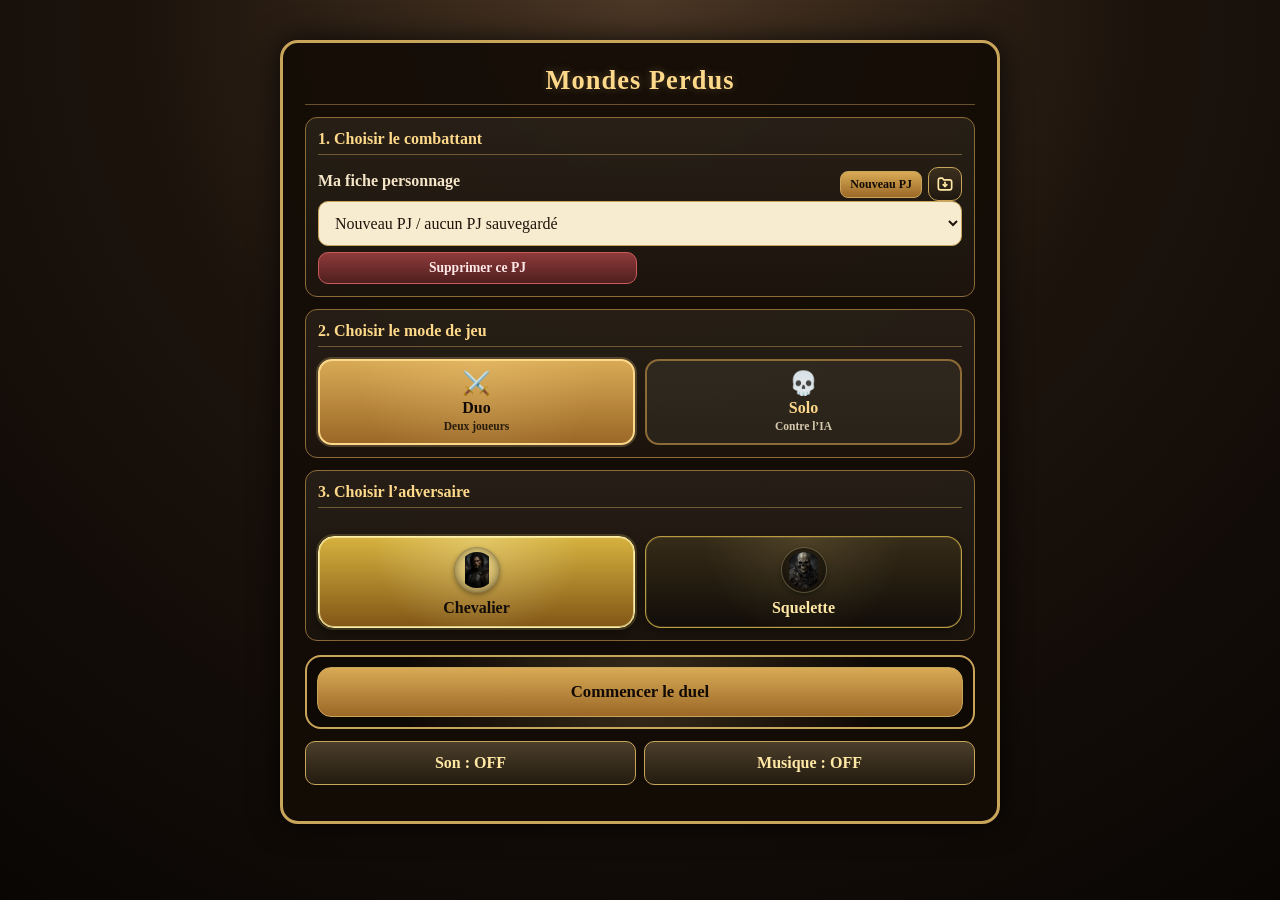
==== duel.html @ 5d2fb710 "Update duel.html" ====
<!DOCTYPE html>
<html lang="fr">
<head>
  <meta charset="UTF-8" />
  <meta name="viewport" content="width=device-width, initial-scale=1.0" />

  <title>Mondes Perdus - Duels</title>

  <link rel="stylesheet" href="style.css?v=140">
</head>

<body>
  <!-- Barre fixe des Points de Corps -->
<div id="fixedHpBar" class="fixed-hp-bar" style="display:none;">
  <div class="hp-box">
    <span id="fixedMyName">Moi</span>
    <strong id="fixedMyBody">-</strong>
  </div>

  <div class="hp-box">
    <span id="fixedOpponentName">Adversaire</span>
    <strong id="fixedOpponentBody">-</strong>
  </div>

  <button class="hp-mini-button" type="button" onclick="toggleHpTools()">
    PV
  </button>
  
   <button
    class="hp-mini-button hp-new-duel-button"
    type="button"
    onclick="newDuel()"
  >
    Nouveau Duel
  </button>

  <button
    id="duelCharacterSheetButton"
    class="hp-mini-button hp-sheet-button"
    type="button"
    onclick="openCharacterSheetPage()"
  >
    Fiche
  </button>

  <button
    id="fleeButton"
    class="hp-mini-button hp-flee-button"
    type="button"
    onclick="fleeCombat()"
  >
    Fuite
  </button>

  <button
    id="combatLogButton"
    class="hp-mini-button hp-log-button"
    type="button"
    onclick="toggleCombatLog()"
  >
    Journal
  </button>

  <button
    id="duelRulesButton"
    class="hp-mini-button hp-rules-button"
    type="button"
    onclick="openRulesPage()"
  >
    Règles
  </button>

  <div id="hpTools" class="hp-tools" style="display:none;">
    <input id="myBodyManualTop" type="number" placeholder="Mes PV actuels" />
    <button type="button" onclick="adjustMyBodyFromTop()">OK</button>
  </div>
</div>

  <!-- Fenêtre plein écran pour zoom image -->

<!-- Fenêtre plein écran pour zoom image -->
<div id="imageOverlay" class="image-overlay">
  <div class="image-overlay-scroll">
    <img id="overlayImage" src="" alt="Image agrandie" />
  </div>

  <div class="image-overlay-toolbar">
    <button type="button" onclick="changeOverlayZoom(-0.25)">−</button>
    <button type="button" onclick="resetOverlayZoom()">100%</button>
    <button type="button" onclick="changeOverlayZoom(0.25)">+</button>
    <button type="button" onclick="closeImageOverlay()">Fermer</button>
  </div>
</div>

<!-- Écran carte du manuel d’escrime -->
<div id="actionManualOverlay" class="image-overlay" style="display:none;">
  <div class="image-overlay-scroll">
    <div class="action-manual-title" id="actionManualTitle">
      Manuel d’escrime
    </div>

    <img
      id="actionManualImage"
      src=""
      alt="Carte du manuel d’escrime"
      style="display:none;"
    />

    <div
      id="actionManualPlaceholder"
      class="action-preview-placeholder"
      style="display:none; max-width:420px; margin:40px auto; white-space:pre-line;"
    >
      Bientôt dans votre manuel d’escrime
    </div>
  </div>

  <div class="image-overlay-toolbar">
    <button type="button" onclick="closeActionManualScreen()">Retour</button>
  </div>
</div>

    

  <!-- Fenêtre modale pour messages et confirmations -->
    <div id="appModal" class="app-modal" style="display:none;" role="dialog" aria-modal="true">
      <div class="app-modal-card">
        <h2 id="appModalTitle">Message</h2>
    
        <p id="appModalText">-</p>
    
        <div class="app-modal-actions">
          <button type="button" id="appModalCancelButton" onclick="closeAppModal(false)">
            Annuler
          </button>
    
          <button type="button" id="appModalOkButton" onclick="closeAppModal(true)">
            OK
          </button>
        </div>
      </div>
    </div>
  
  <main class="app">
    <header class="duel-page-title">
      <h1 id="appTitle">Mondes Perdus</h1>
      
     </header>
    

    <!-- Écran de départ -->
    <section id="setupPanel">
            
      <div class="home-card">
        <h3>1. Choisir le combattant</h3>
        
      <div class="character-title-row">
        <label for="savedCharacterSelect">Ma fiche personnage</label>
      
        <div class="character-title-actions">
          <button
            type="button"
            id="newCharacterButton"
            class="small-inline-button"
            onclick="showNewCharacterForm()"
          >
            Nouveau PJ
          </button>

          <button
            type="button"
            id="characterSheetButton"
            class="small-inline-button"
            onclick="openCharacterSheetPage()"
            style="display:none;"
          >
            Fiche PJ
          </button>
      
          <button
            type="button"
            id="characterToolsButton"
            class="icon-tool-button"
            onclick="toggleCharacterTools()"
            title="Exporter / importer les PJ"
            aria-label="Exporter / importer les PJ"
          >
            <svg viewBox="0 0 24 24" aria-hidden="true">
              <path d="M4 7.5A2.5 2.5 0 0 1 6.5 5H9l1.4 2H17.5A2.5 2.5 0 0 1 20 9.5v7A2.5 2.5 0 0 1 17.5 19h-11A2.5 2.5 0 0 1 4 16.5v-9Z" />
              <path d="M12 10v5" />
              <path d="M9.8 12.8 12 15l2.2-2.2" />
            </svg>
          </button>
        </div>
      </div>

      <select id="savedCharacterSelect" onchange="loadSavedCharacterFromSelect()">
        <option value="">Nouveau PJ / aucun PJ sauvegardé</option>
      </select>

      <div class="character-buttons character-management-buttons">
        <button
          type="button"
          id="deleteCharacterButton"
          class="danger-button"
          onclick="deleteSelectedCharacter()"
        >
          Supprimer ce PJ
        </button>
      </div>

      <div id="characterToolsPanel" class="character-tools-panel" style="display:none;">
        <div class="character-buttons import-export-buttons">
          <button type="button" onclick="exportSelectedCharacter()">Exporter ce PJ</button>
          <button type="button" onclick="exportAllCharacters()">Exporter tous</button>
          <button type="button" onclick="openImportCharactersFile()">Importer PJ</button>
        </div>
                  
        <input
          id="importCharactersInput"
          type="file"
          accept=".json,application/json"
          style="display:none;"
          onchange="importCharactersFromFile(event)"
        />
      </div>

      <div id="characterCreationFields" class="character-creation-fields" style="display:none;">
        <label for="playerSheet">Type de fiche</label>
        <select id="playerSheet">
          <option value="chevalier">Chevalier</option>
          <option value="squelette">Squelette</option>
        </select>

        <p class="small setup-choice-line">
          Fiche choisie :
          <strong id="playerSheetDisplay">Chevalier</strong>
        </p>

        <label for="playerName">Nom du PJ</label>
        <input id="playerName" type="text" placeholder="Exemple : Godefroy-la-Tôle" />

        <div class="character-buttons">
          <button type="button" onclick="saveCharacterFromSetup()">Enregistrer ce PJ</button>
        
          <button
            type="button"
            id="cancelNewCharacterButton"
            class="secondary-button"
            onclick="cancelNewCharacterForm()"
          >
            Retour
          </button>
        </div>
      </div>
      </div>

     <div class="home-card">
  <h3>2. Choisir le mode de jeu</h3>

  <select id="gameMode" class="hidden-game-mode-select">
    <option value="duel">Duel à deux joueurs</option>
    <option value="solo">Solo contre l’IA</option>
  </select>

  <div class="game-mode-buttons">
    <button
      type="button"
      id="gameModeDuoButton"
      class="game-mode-button active"
      onclick="setGameMode('duel')"
    >
      <span class="game-mode-icon">⚔️</span>
      <strong>Duo</strong>
      <small>Deux joueurs</small>
    </button>

    <button
      type="button"
      id="gameModeSoloButton"
      class="game-mode-button"
      onclick="setGameMode('solo')"
    >
      <span class="game-mode-icon">💀</span>
      <strong>Solo</strong>
      <small>Contre l’IA</small>
    </button>
  </div>
</div>

      <div class="home-card">
        <h3>3. Choisir l’adversaire</h3>

        <select
          id="opponentBook"
          class="hidden-opponent-select"
          aria-hidden="true"
          tabindex="-1"
        ></select>

        <div class="opponent-choice-buttons">
          <button
            type="button"
            id="opponentBookChevalierButton"
            class="opponent-choice-button active"
            onclick="setOpponentBook('chevalier')"
          >
            <img
              src="images/ui/chevalier.png"
              alt="Chevalier"
              class="opponent-choice-image"
            />
            <strong>Chevalier</strong>
          </button>

          <button
            type="button"
            id="opponentBookSqueletteButton"
            class="opponent-choice-button"
            onclick="setOpponentBook('squelette')"
          >
            <img
              src="images/ui/squelette.png"
              alt="Squelette"
              class="opponent-choice-image"
            />
            <strong>Squelette</strong>
          </button>
        </div>

        <div id="soloDifficultyBlock" class="solo-difficulty-block" style="display:none;">
          <label for="soloDifficultyLevel">Difficulté de l’adversaire solo</label>
      
          <select id="soloDifficultyLevel" class="compact-select">
            <option value="0">+0</option>
            <option value="1">+1</option>
            <option value="2">+2</option>
            <option value="3">+3</option>
            <option value="4">+4</option>
            <option value="5">+5</option>
          </select>
      
          <p id="soloDifficultyHint" class="small"></p>
        </div>
      </div>

    <div id="soloIntroBlock" class="solo-intro-block" style="display:none;">
      <div class="solo-intro-badge">Adversaire solo</div>
    
      <strong id="soloIntroTitle">Un adversaire entre dans l’arène</strong>
    
      <p id="soloIntroText">
        L’air devient lourd. Quelque chose approche.
      </p>
    </div>
     <div class="home-start-card">
        <button type="button" onclick="startDuel()">Commencer le duel</button>
      </div>
      
    <div class="audio-control-row">
      <button
        type="button"
        id="audioToggleButton"
        class="secondary-button"
        onclick="toggleAudio()"
      >
        Son : OFF
      </button>
    
      <button
        type="button"
        id="musicToggleButton"
        class="secondary-button"
        onclick="toggleMusic()"
      >
        Musique : OFF
      </button>
    </div>
     
      <p id="loadMessage" class="small"></p>
    </section>

    <!-- Écran de duel -->
    <section id="duelPanel" class="panel" style="display:none;">
      <h2>Duel en cours</h2>

      <p id="duelCompactSummary" class="small"></p>

      <div id="xpPanel" class="xp-panel">
        <span>Expérience dispo / utilisée</span>
        <strong id="xpDisplay">0</strong>
      </div>

      <div id="evolutionPanel" class="evolution-panel" style="display:none;">
        <span>Évolution disponible</span>
        <p id="evolutionInfo">-</p>

        <label for="upgradeActionChoice">Action à améliorer</label>
        <select id="upgradeActionChoice" class="compact-select"></select>

        <button type="button" onclick="upgradeSelectedAction()">
          Améliorer cette action
        </button>
      </div>

      <div id="opponentInstructionPanel" class="opponent-instruction-panel" style="display:none;">
        <span>Instruction à donner à l’adversaire</span>
        <strong id="opponentInstructionText">-</strong>
      </div>

      <div id="combatEndPanel" class="combat-end-panel" style="display:none;">
        <span id="combatEndTitle">Fin du combat</span>
        <strong id="combatEndText">-</strong>
      </div>

      <div id="combatLogPanel" class="combat-log-panel" style="display:none;">
        <div class="combat-log-header">
          <span>Journal de combat</span>
      
          <div class="combat-log-actions">
            <button type="button" class="secondary-button" onclick="toggleCombatLog()">
              Fermer
            </button>
      
            <button type="button" class="danger-button" onclick="clearCombatLogFromButton()">
              Vider
            </button>
          </div>
        </div>
      
        <div id="combatLogList" class="combat-log-list">
          <p class="small">Aucune entrée pour le moment.</p>
        </div>
      </div>

      <div id="duelDetails">
        <p><strong>Ma fiche :</strong> <span id="currentSheet"></span></p>
        <p><strong>Livret affiché :</strong> <span id="currentBook"></span></p>

        <div class="stat-grid">
          <div class="stat">
            Taille
            <strong id="statSize">-</strong>
          </div>

          <div class="stat">
            Corps départ
            <strong id="statBody">-</strong>
          </div>

          <div class="stat">
            Attaques
            <strong id="statAttacks">-</strong>
          </div>
        </div>
      </div>

      <div id="bodyPanel" class="panel">
        <h2>Points de Corps</h2>

        <div class="stat-grid two">
          <div class="stat">
            Moi
            <strong id="myBodyDisplay">-</strong>
          </div>

          <div class="stat">
            Adversaire
            <strong id="opponentBodyDisplay">-</strong>
          </div>
        </div>

        <label for="myBodyManual">Corriger mes Points de Corps</label>
        <input id="myBodyManual" type="number" placeholder="Exemple : 9" />
        <button type="button" onclick="adjustMyBody()">
          Mettre à jour mes Points de Corps
        </button>

        <p id="bodyStatus" class="small"></p>
      </div>

      <!-- Tour actuel -->
      <div id="turnPanel" class="panel">
        <h2>Tour actuel</h2>

        <label>Situation du tour</label>

        <select id="distanceMode" style="display:none;">
          <option value="normal">Combat rapproché</option>
          <option value="distance">Distance Accrue</option>
        </select>

        <div class="mode-toggle">
          <button type="button" id="btnNormalMode" onclick="setDistanceMode('normal')">
            Combat rapproché
          </button>

          <button type="button" id="btnDistanceMode" onclick="setDistanceMode('distance')">
            Distance Accrue
          </button>
        </div>

        <label for="restrictionMode">Restriction reçue de l’adversaire</label>
        <select id="restrictionMode" class="compact-select" onchange="refreshActionList()">
          <option value="none">Aucune restriction</option>
          <option value="no_blue">Pas de Bleu</option>
          <option value="no_red">Pas de Rouge</option>
          <option value="no_orange">Pas d’Orange</option>
          <option value="no_red_orange">Pas de Rouge ni d’Orange</option>
          <option value="no_blue_yellow">Pas de Bleu ni de Jaune</option>
          <option value="no_thrust">Pas d’Estoc</option>
          <option value="no_lateral">Pas de Coup Latéral</option>
          <option value="no_thrust_red">Pas d’Estoc ni de Rouge</option>
          <option value="no_thrust_blue">Pas d’Estoc ni de Bleu</option>
          <option value="no_lateral_red">Pas de Coup Latéral ni de Rouge</option>
          <option value="no_green_yellow">Pas de Vert ni de Jaune</option>
          <option value="only_green">Seulement Vert</option>
          <option value="only_yellow">Seulement Jaune</option>
          <option value="only_green_yellow">Seulement Vert ou Jaune</option>
          <option value="only_brown">Seulement Marron</option>
          <option value="only_bond">Seulement Bond</option>
          <option value="only_distance">Seulement Distance Accrue</option>
          <option value="disarmed">Désarmé</option>
          <option value="shield_broken">Bouclier brisé</option>
        </select>

        <div id="restrictionBanner" class="restriction-banner restriction-none">
          Aucune restriction
        </div>

        <label for="temporaryBonus">Bonus temporaire reçu</label>
        <select id="temporaryBonus" class="compact-select">
          <option value="none">Aucun bonus</option>
          <option value="score_any">+2 si SCORE au prochain tour</option>
          <option value="score_blue">+2 si SCORE avec Bleu</option>
          <option value="score_orange">+2 si SCORE avec Orange</option>
          <option value="score_plunge_or_lateral">+2 si SCORE avec Coup Plongeant ou Latéral</option>
        </select>

        <label for="actionChoice">Choisis ton action</label>
        <select id="actionChoice" class="action-select hidden-action-select"></select>

        <div id="actionCards" class="action-card-grid"></div>
        
        <p id="selectedActionHint" class="selected-action-hint">
          Choisis une action.
        </p>
        <div class="action-manual-row">
          <button
            type="button"
            id="openActionManualButton"
            class="secondary-button action-manual-button"
            onclick="openSelectedActionManual()"
          >
            Manuel
          </button>

          <button
            type="button"
            id="actionManualToggleButton"
            class="secondary-button action-manual-toggle-button"
            onclick="toggleActionManualAutoOpen()"
          >
            Auto : OFF
          </button>
        </div>

        <button type="button" onclick="chooseAction()">Annoncer cette action</button>
      </div>
<!-- PG annoncé / reçu -->
      <div id="pgPanel" class="action-screen" style="display:none;">
        <div id="soloOpponentPanel" class="solo-opponent-panel" style="display:none;">
          <span>Action adverse</span>
          <strong id="soloOpponentActionText">-</strong>
        </div>

        <div class="pg-card">
          <span>PG à annoncer</span>
          <strong id="pgToAnnounce"></strong>
        </div>

        <label for="enemyPg">PG reçu de l’adversaire</label>

        <div class="resolve-row">
          <input id="enemyPg" type="number" placeholder="Ex : 42" />
          <button type="button" onclick="resolveTurn()">Résoudre</button>
        </div>
      </div>

      <!-- Résultat -->
      <div id="resultPanel" class="panel" style="display:none;">
        <h2>Résultat</h2>

        <div id="resultText"></div>

        <button id="nextTurnButton" type="button" onclick="nextTurn()" style="display:none;">
          Passer au tour suivant
        </button>
      </div>
    </section>
  </main>

  <script src="js/manual.js?v=3"></script>
  <script src="app.js?v=102"></script>
</body>
</html>
---- style.css ----
/* ============================================================
   MONDES PERDUS - DUELS
   style.css complet corrige
   Version conseillee : style.css?v=126
   ============================================================ */

/* ============================================================
   VARIABLES
   ============================================================ */

:root {
  --bg-dark: #090604;
  --bg-mid: #1c130c;
  --bg-warm: #4b3725;

  --panel-bg: rgba(20, 12, 6, 0.94);
  --panel-soft: rgba(255, 244, 210, 0.08);
  --panel-softer: rgba(255, 244, 210, 0.06);
  --panel-dark: rgba(0, 0, 0, 0.24);

  --gold: #c9a45b;
  --gold-light: #ffd98a;
  --gold-soft: #ffe7a6;
  --gold-muted: #8d6b36;

  --text-main: #f5e6c8;
  --text-dark: #120b05;

  --input-bg: #f8ecd0;
  --input-text: #1e1309;

  --success: #b8ffbd;
  --danger: #ffb3a7;

  --red: #ff7777;
  --orange: #ffae4f;
  --green: #72d672;
  --yellow: #ffe066;
  --blue: #66aaff;
  --brown: #c49a6c;
  --pink: #ff88aa;

  --radius-sm: 8px;
  --radius-md: 12px;
  --radius-lg: 18px;
  --radius-xl: 24px;

  --shadow-main: 0 0 30px rgba(0, 0, 0, 0.8);
  --shadow-sticky: 0 6px 18px rgba(0, 0, 0, 0.55);

  --max-width: 720px;
  --max-width-duel: 680px;
}

/* ============================================================
   BASE
   ============================================================ */

* {
  box-sizing: border-box;
}

html {
  min-height: 100%;
}

body {
  margin: 0;
  min-height: 100vh;
  padding: 20px;

  display: flex;
  justify-content: center;
  align-items: flex-start;

  font-family: Georgia, "Times New Roman", serif;
  color: var(--text-main);

  background:
    radial-gradient(circle at top, var(--bg-warm) 0, var(--bg-mid) 45%, var(--bg-dark) 100%);
}

.app {
  width: 100%;
  max-width: var(--max-width);
  margin-top: 20px;
  padding: 22px;

  border: 3px solid var(--gold);
  border-radius: var(--radius-lg);
  background: var(--panel-bg);
  box-shadow: var(--shadow-main);
}

h1,
h2,
h3,
p {
  margin-top: 0;
}

h1 {
  text-align: center;
  color: var(--gold-light);
  font-size: 2rem;
}

h2 {
  color: #e7c172;
  font-size: 1.2rem;
  border-bottom: 1px solid var(--gold-muted);
  padding-bottom: 6px;
}

h3 {
  color: var(--gold-light);
}

p {
  line-height: 1.4;
}

label {
  display: block;
  margin-top: 14px;
  margin-bottom: 6px;
  font-weight: bold;
}

select,
input,
button {
  width: 100%;
  padding: 12px;
  border-radius: 10px;
  border: 1px solid var(--gold);
  font: inherit;
  font-size: 1rem;
}

select,
input {
  background: var(--input-bg);
  color: var(--input-text);
}

button {
  margin-top: 18px;
  background: linear-gradient(#d8aa55, #9b6827);
  color: var(--text-dark);
  font-weight: bold;
  cursor: pointer;
  transition:
    filter 0.18s ease,
    transform 0.12s ease,
    border-color 0.18s ease,
    background 0.18s ease;
}

button:hover {
  filter: brightness(1.1);
}

button:active {
  transform: translateY(1px);
}

button:disabled {
  opacity: 0.45;
  cursor: not-allowed;
  filter: grayscale(0.4);
}

button:focus-visible,
select:focus-visible,
input:focus-visible,
a:focus-visible {
  outline: 3px solid var(--gold-light);
  outline-offset: 2px;
}

a {
  color: var(--gold-soft);
}

/* ============================================================
   BLOCS GENERIQUES
   ============================================================ */

.panel,
.rules-card,
.home-card,
.character-creation-fields,
.character-tools-panel {
  border: 1px solid var(--gold-muted);
  border-radius: var(--radius-md);
  background: var(--panel-soft);
}

.panel {
  margin-top: 18px;
  padding: 14px;
}

.small {
  font-size: 0.9rem;
  opacity: 0.85;
  text-align: center;
}

.error,
.danger {
  color: var(--danger);
  font-weight: bold;
}

.success {
  color: var(--success);
  font-weight: bold;
}

/* ============================================================
   PAGE D'ACCUEIL / SPLASH
   ============================================================ */

.splash {
  width: 100%;
  max-width: 760px;
  padding: 24px;
  border: 3px solid var(--gold);
  border-radius: var(--radius-xl);
  background:
    radial-gradient(circle at top, rgba(255, 217, 138, 0.16), transparent 55%),
    rgba(20, 12, 6, 0.96);
  box-shadow: 0 0 36px rgba(0, 0, 0, 0.85);
  text-align: center;
}

.badge,
.home-badge {
  display: inline-block;
  margin-bottom: 12px;
  padding: 5px 14px;
  border: 1px solid var(--gold);
  border-radius: 999px;
  background: rgba(0, 0, 0, 0.25);
  color: var(--gold-soft);
  font-size: 0.78rem;
  letter-spacing: 0.1em;
  text-transform: uppercase;
}

.splash h1 {
  margin: 0;
  color: var(--gold-light);
  font-size: 3rem;
  text-shadow: 0 0 14px rgba(255, 217, 138, 0.35);
}

.splash h2 {
  margin: 8px 0 14px;
  color: #f3d7a0;
  font-size: 1.35rem;
  font-weight: normal;
  border-bottom: 0;
}

.splash p {
  max-width: 520px;
  margin: 0 auto 18px;
  line-height: 1.45;
  font-size: 1rem;
  opacity: 0.95;
}

.cover {
  margin: 18px auto 22px;
  max-width: 560px;
  padding: 8px;
  border: 2px solid var(--gold);
  border-radius: var(--radius-lg);
  background: var(--panel-softer);
}

.cover img {
  display: block;
  width: 100%;
  height: auto;
  border-radius: var(--radius-md);
}

.arena-button {
  display: block;
  width: 100%;
  max-width: 340px;
  margin: 0 auto;
  padding: 15px 18px;
  border: 2px solid var(--gold);
  border-radius: 16px;
  background: linear-gradient(#d8aa55, #9b6827);
  color: var(--text-dark);
  font-weight: bold;
  font-size: 1.12rem;
  text-decoration: none;
}

.arena-button:hover {
  filter: brightness(1.1);
}

.secondary-link {
  display: inline-block;
  margin-top: 14px;
  color: var(--gold-soft);
  text-decoration: none;
  font-size: 0.95rem;
  opacity: 0.9;
}

.secondary-link:hover {
  text-decoration: underline;
}

/* Ancien accueil dans duel.html, conservé si présent */
.home-hero {
  text-align: center;
  padding: 18px 12px 14px;
  margin-bottom: 16px;
  border: 2px solid var(--gold);
  border-radius: var(--radius-lg);
  background:
    radial-gradient(circle at top, rgba(255, 217, 138, 0.18), transparent 55%),
    linear-gradient(rgba(60, 38, 18, 0.8), rgba(16, 10, 5, 0.95));
  box-shadow: inset 0 0 20px rgba(255, 217, 138, 0.08);
}

.home-hero h1 {
  margin-bottom: 6px;
  font-size: 2.25rem;
  text-shadow: 0 0 12px rgba(255, 217, 138, 0.35);
}

.home-hero #appSubtitle {
  max-width: 420px;
  margin: 0 auto;
  font-size: 0.98rem;
  opacity: 0.92;
}

body.duel-active .home-hero {
  display: none !important;
}

/* ============================================================
   CARTES ACCUEIL DUEL
   ============================================================ */

.home-card {
  margin-top: 12px;
  padding: 12px;
  background:
    linear-gradient(rgba(255, 244, 210, 0.08), rgba(255, 244, 210, 0.03));
}

.home-card h3 {
  margin-bottom: 8px;
  font-size: 1rem;
  border-bottom: 1px solid rgba(201, 164, 91, 0.45);
  padding-bottom: 6px;
}

.home-start-card {
  margin-top: 14px;
  padding: 10px;
  border: 2px solid var(--gold);
  border-radius: 16px;
  background:
    radial-gradient(circle at center, rgba(255, 217, 138, 0.16), transparent 70%),
    rgba(0, 0, 0, 0.22);
}

.home-start-card button {
  margin-top: 0;
  padding: 14px;
  border-radius: 14px;
  font-size: 1.05rem;
}

.home-actions {
  display: grid;
  grid-template-columns: 1fr;
  gap: 8px;
  margin: 10px 0 12px;
}

#setupPanel > h2 {
  text-align: center;
  font-size: 1.25rem;
  margin-bottom: 10px;
}

body:not(.duel-active) #loadMessage {
  margin-top: 12px;
  color: var(--gold-soft);
}

/* ============================================================
   TITRE PAGE DUEL
   ============================================================ */

.duel-page-title {
  text-align: center;
  margin: 0 0 12px;
  padding-bottom: 8px;
  border-bottom: 1px solid rgba(201, 164, 91, 0.45);
}

.duel-page-title h1 {
  margin: 0;
  color: var(--gold-light);
  font-size: 1.65rem;
  letter-spacing: 0.04em;
  text-shadow: 0 0 10px rgba(255, 217, 138, 0.25);
}

body.duel-active .duel-page-title {
  margin-bottom: 4px;
  padding-bottom: 4px;
}

body.duel-active .duel-page-title h1 {
  font-size: 1.05rem;
}

/* ============================================================
   BOUTONS ET LIENS
   ============================================================ */

.button-link {
  display: block;
  width: 100%;
  padding: 10px;
  border: 2px solid var(--gold);
  border-radius: var(--radius-md);
  background: linear-gradient(#3c2f1e, #1f1810);
  color: var(--gold-soft);
  text-align: center;
  text-decoration: none;
  font-weight: bold;
}

button.button-link {
  margin-top: 0;
  cursor: pointer;
}

.button-link:hover {
  filter: brightness(1.15);
}

.secondary-button {
  background: linear-gradient(#4b3f2a, #241b10);
  color: var(--gold-soft);
  border-color: var(--gold);
}

.danger-button {
  background: linear-gradient(#8f3a3a, #4f1f1f);
  color: #ffe8e8;
  border-color: #c95b5b;
}

/* ============================================================
   GESTION PJ
   ============================================================ */

.character-title-row {
  display: flex;
  align-items: center;
  justify-content: space-between;
  gap: 8px;
  margin-top: 12px;
}

.character-title-row label {
  margin-top: 0;
}

.character-title-actions {
  display: flex;
  align-items: center;
  gap: 6px;
}

.small-inline-button {
  width: auto;
  margin: 0;
  padding: 5px 9px;
  border-radius: var(--radius-sm);
  font-size: 0.75rem;
}

.character-buttons {
  display: grid;
  grid-template-columns: 1fr 1fr;
  gap: 6px;
  margin-top: 8px;
}

.character-buttons button {
  margin-top: 0;
  padding: 8px;
  font-size: 0.9rem;
}

.character-management-buttons {
  margin-top: 6px;
}

.character-management-buttons button {
  padding: 7px;
  font-size: 0.85rem;
}

.character-creation-fields {
  margin-top: 8px;
  padding: 8px;
  background: var(--panel-softer);
}

.import-export-buttons {
  grid-template-columns: 1fr 1fr 1fr;
  margin-top: 6px;
}

.import-export-buttons button {
  padding: 7px;
  font-size: 0.78rem;
}

.icon-tool-button {
  width: 34px;
  height: 34px;
  margin: 0;
  padding: 6px;
  display: inline-flex;
  align-items: center;
  justify-content: center;
  border-radius: 10px;
  border: 1px solid var(--gold);
  background: linear-gradient(#3c2f1e, #1f1810);
  color: var(--gold-soft);
}

.icon-tool-button svg {
  width: 20px;
  height: 20px;
  fill: none;
  stroke: currentColor;
  stroke-width: 2;
  stroke-linecap: round;
  stroke-linejoin: round;
}

.icon-tool-button.active {
  background: linear-gradient(#d8aa55, #9b6827);
  color: var(--text-dark);
}

.character-tools-panel {
  margin-top: 8px;
  padding: 8px;
  background: var(--panel-softer);
}

.character-tools-panel .import-export-buttons {
  margin-top: 0;
}

/* ============================================================
   MODE DUEL ACTIF
   ============================================================ */

body.duel-active {
  display: block !important;
  padding: 0 6px 6px !important;
}

body.duel-active .app {
  max-width: var(--max-width-duel);
  margin: 0 auto;
  padding: 10px;
  border-radius: var(--radius-md);
}

body.duel-active #setupPanel,
body.duel-active #appSubtitle {
  display: none;
}

body.duel-active h1 {
  font-size: 1.2rem;
  margin-bottom: 4px;
}

body.duel-active h2 {
  font-size: 1rem;
  margin: 4px 0 6px;
  padding-bottom: 4px;
}

body.duel-active .panel {
  margin-top: 8px;
  padding: 8px;
  border-radius: 10px;
}

body.duel-active label {
  margin-top: 8px;
  margin-bottom: 3px;
}

body.duel-active select,
body.duel-active input,
body.duel-active button {
  padding: 8px;
  font-size: 0.95rem;
}

body.duel-active p {
  margin: 5px 0;
}

#duelCompactSummary {
  display: none;
  color: var(--gold-light);
  font-weight: bold;
  margin: 4px 0 8px;
}

body.duel-active #duelCompactSummary {
  display: block;
}

body.duel-active #duelDetails,
body.duel-active #bodyPanel {
  display: none;
}

/* ============================================================
   BARRE FIXE PV
   ============================================================ */

#fixedHpBar,
body:not(.duel-active) #fixedHpBar {
  display: none !important;
}

body.duel-active #fixedHpBar {
  display: grid !important;
  position: sticky;
  top: 0;
  z-index: 9999;

  width: 100%;
  max-width: var(--max-width-duel);
  margin: 0 auto 6px;
  padding: 6px;

  grid-template-columns: repeat(4, 1fr);
  gap: 5px;

  background: #100d07;
  border: 2px solid var(--gold);
  border-top: 0;
  border-radius: 0 0 var(--radius-md) var(--radius-md);
  box-shadow: var(--shadow-sticky);
}

.hp-box {
  text-align: center;
  border: 1px solid var(--gold-muted);
  border-radius: var(--radius-sm);
  padding: 4px;
  min-height: 34px;
  background: #18140c;
}

body.duel-active #fixedHpBar .hp-box:first-child {
  grid-column: 1 / 3;
}

body.duel-active #fixedHpBar .hp-box:nth-child(2) {
  grid-column: 3 / 5;
}

.hp-box span {
  display: block;
  font-size: 0.62rem;
  line-height: 1;
  opacity: 0.85;
}

.hp-box strong {
  display: block;
  color: var(--gold-light);
  font-size: 0.88rem;
  line-height: 1;
}

.hp-mini-button {
  width: 100%;
  margin: 0;
  padding: 5px 3px;
  min-height: 30px;
  border-radius: var(--radius-sm);
  font-size: 0.66rem;
  line-height: 1.05;
  text-align: center;
}

/* Ligne boutons : PV / Nouveau / Fiche / Fuite */
body.duel-active #fixedHpBar .hp-mini-button[onclick="toggleHpTools()"] {
  grid-column: 1 / 2;
}

body.duel-active #fixedHpBar .hp-new-duel-button {
  grid-column: 2 / 3;
}

body.duel-active #duelCharacterSheetButton {
  grid-column: 3 / 4;
}

body.duel-active #fixedHpBar .hp-flee-button {
  grid-column: 4 / 5;
}

body.duel-active #combatLogButton {
  grid-column: 1 / 3;
}

body.duel-active #duelRulesButton {
  grid-column: 3 / 5;
}

.hp-new-duel-button {
  background: linear-gradient(#8f5a3a, #5b2b1f);
  color: #ffe8d0;
  border-color: #c98a5b;
}

.hp-flee-button {
  background: linear-gradient(#4f4f4f, #222222);
  color: var(--text-main);
  border-color: #aaa;
}

.hp-sheet-button,
.hp-log-button,
.hp-rules-button,
.hp-audio-button {
  background: linear-gradient(#3c2f1e, #1f1810);
  color: var(--gold-soft);
  border-color: var(--gold);
}

.hp-log-button.active,
.hp-audio-button.active,
.audio-control-row button.active {
  background: linear-gradient(#d8aa55, #9b6827);
  color: var(--text-dark);
}

.hp-tools,
body.duel-active #hpTools {
  grid-column: 1 / -1;
  display: grid;
  grid-template-columns: 1fr auto;
  gap: 5px;
}

.hp-tools input,
.hp-tools button,
body.duel-active #hpTools input,
body.duel-active #hpTools button {
  margin: 0;
  padding: 6px;
  min-height: 30px;
  font-size: 0.75rem;
}

#fixedHpBar .hp-audio-row {
  display: contents;
}

/* ============================================================
   STATS / XP / EVOLUTION DU DUEL
   ============================================================ */

.stat-grid {
  display: grid;
  grid-template-columns: repeat(3, 1fr);
  gap: 8px;
  text-align: center;
}

.stat-grid.two {
  grid-template-columns: repeat(2, 1fr);
}

.stat {
  border: 1px solid var(--gold-muted);
  border-radius: 10px;
  padding: 10px;
  background: rgba(0, 0, 0, 0.2);
}

.stat strong {
  display: block;
  color: var(--gold-light);
  font-size: 1.2rem;
}

body.duel-active .stat {
  padding: 6px;
}

body.duel-active .stat strong {
  font-size: 1rem;
}

.xp-panel,
.opponent-instruction-panel,
.combat-end-panel,
.evolution-panel,
.solo-opponent-panel {
  margin: 6px 0 8px;
  padding: 8px;
  border-radius: var(--radius-md);
  text-align: center;
}

.xp-panel {
  border: 1px solid var(--gold);
  background: var(--panel-soft);
}

.xp-panel span,
.opponent-instruction-panel span,
.combat-end-panel span,
.evolution-panel span,
.solo-opponent-panel span {
  display: block;
  font-size: 0.78rem;
  text-transform: uppercase;
  letter-spacing: 0.05em;
  opacity: 0.85;
  margin-bottom: 3px;
}

.xp-panel strong,
.opponent-instruction-panel strong,
.combat-end-panel strong,
.solo-opponent-panel strong {
  display: block;
  color: var(--gold-light);
  line-height: 1.25;
}

.xp-panel strong {
  font-size: 1.4rem;
}

.evolution-panel {
  border: 2px solid var(--green);
  background: rgba(60, 150, 60, 0.18);
}

.evolution-panel span {
  color: #cfffca;
}

.evolution-panel p {
  margin: 4px 0 8px;
  font-size: 0.85rem;
}

.evolution-panel button {
  margin-top: 8px;
}

body.duel-active .xp-panel {
  margin-top: 4px;
  padding: 6px;
}

body.duel-active .xp-panel strong {
  font-size: 1.2rem;
}

/* ============================================================
   TOUR / ACTIONS
   ============================================================ */

.action-screen {
  margin-top: 8px;
  padding: 8px;
  border: 1px solid var(--gold-muted);
  border-radius: 10px;
  background: rgba(0, 0, 0, 0.22);
}

.mode-toggle {
  display: grid;
  grid-template-columns: 1fr 1fr;
  gap: 6px;
  margin-top: 4px;
}

.mode-toggle button {
  margin: 0;
  padding: 10px 6px;
  border: 2px solid var(--gold-muted);
  border-radius: 10px;
  background: var(--panel-soft);
  color: var(--text-main);
  font-size: 0.9rem;
}

.mode-toggle button.active {
  border-color: var(--gold-light);
  background: linear-gradient(#d8aa55, #9b6827);
  color: var(--text-dark);
}

.compact-select {
  padding: 7px 9px;
  min-height: 36px;
  font-size: 0.9rem;
}

.action-select {
  padding: 8px 9px;
  min-height: 38px;
  font-size: 0.9rem;
}

.pg-card {
  text-align: center;
  border: 2px solid var(--gold);
  border-radius: var(--radius-md);
  padding: 8px;
  margin-bottom: 8px;
  background: rgba(255, 217, 138, 0.1);
}

.pg-card span {
  display: block;
  font-size: 0.85rem;
  opacity: 0.85;
  margin-bottom: 2px;
}

.pg-card strong {
  display: block;
  font-size: 2.4rem;
  color: var(--gold-light);
  line-height: 1;
}

.resolve-row {
  display: grid;
  grid-template-columns: 1fr auto;
  gap: 6px;
  align-items: stretch;
}

.resolve-row input,
.resolve-row button {
  margin: 0;
}

.resolve-row button {
  width: auto;
  min-width: 96px;
}

body.duel-active .mode-toggle button {
  padding: 8px 5px;
  font-size: 0.85rem;
}

body.duel-active .compact-select,
body.duel-active .action-select {
  padding: 7px 8px;
  min-height: 34px;
  font-size: 0.88rem;
}

body.duel-active .pg-card strong {
  font-size: 2rem;
}

/* ============================================================
   RESTRICTIONS
   ============================================================ */

.restriction-banner {
  margin-top: 8px;
  padding: 8px;

  border: 2px solid var(--gold);
  border-radius: 10px;
  background: var(--panel-soft);

  color: var(--text-main);
  text-align: center;
  font-weight: bold;
  text-transform: uppercase;
  letter-spacing: 0.04em;
}

.restriction-none {
  border-color: var(--gold);
}

.restriction-blue {
  border-color: var(--blue);
  background: rgba(60, 120, 220, 0.25);
  color: #cfe6ff;
}

.restriction-red {
  border-color: var(--red);
  background: rgba(180, 40, 40, 0.25);
  color: #ffd0d0;
}

.restriction-orange {
  border-color: var(--orange);
  background: rgba(220, 120, 30, 0.25);
  color: #ffe0b8;
}

.restriction-yellow {
  border-color: var(--yellow);
  background: rgba(190, 160, 40, 0.25);
  color: #fff2a8;
}

.restriction-green {
  border-color: var(--green);
  background: rgba(60, 150, 60, 0.25);
  color: #cfffca;
}

.restriction-brown {
  border-color: var(--brown);
  background: rgba(130, 80, 35, 0.35);
  color: #f0d0a8;
}

.restriction-danger {
  border-color: var(--pink);
  background: rgba(160, 30, 80, 0.28);
  color: #ffd1df;
}

/* ============================================================
   RESULTATS
   ============================================================ */

.result-card {
  display: grid;
  gap: 8px;
}

.result-meta {
  display: flex;
  flex-wrap: wrap;
  gap: 6px;
  justify-content: center;
  font-size: 0.85rem;
}

.result-meta span {
  border: 1px solid var(--gold-muted);
  border-radius: 999px;
  padding: 4px 8px;
  background: var(--panel-soft);
}

.damage-pill {
  text-align: center;
  border: 2px solid var(--gold);
  border-radius: 14px;
  padding: 8px;
  background: rgba(255, 217, 138, 0.12);
}

.damage-pill span {
  display: block;
  font-size: 0.8rem;
  opacity: 0.85;
  text-transform: uppercase;
  letter-spacing: 0.06em;
}

.damage-pill strong {
  display: block;
  color: var(--gold-light);
  font-size: 2.2rem;
  line-height: 1;
}

.damage-pill.no-damage strong {
  font-size: 1.1rem;
}

.score-detail {
  font-size: 0.85rem;
  text-align: center;
  opacity: 0.9;
}

.instruction-card {
  border: 1px solid var(--gold-muted);
  border-radius: var(--radius-md);
  padding: 8px;
  background: rgba(0, 0, 0, 0.22);
}

.instruction-card strong {
  color: var(--gold-light);
}

.result-actions button {
  margin-top: 6px;
}

.solo-result-card {
  border-color: var(--orange);
  background: rgba(220, 120, 30, 0.18);
}

.solo-result-card strong {
  color: var(--gold-light);
}

body.duel-active #resultPanel h2 {
  display: none;
}

body.duel-active .result-card {
  gap: 5px;
}

body.duel-active .result-meta {
  font-size: 0.76rem;
  gap: 4px;
}

body.duel-active .result-meta span {
  padding: 3px 6px;
}

body.duel-active .damage-pill {
  padding: 5px;
  border-radius: 10px;
}

body.duel-active .damage-pill strong {
  font-size: 1.7rem;
}

body.duel-active .damage-pill.no-damage strong {
  font-size: 0.95rem;
}

body.duel-active .score-detail {
  font-size: 0.74rem;
}

body.duel-active .instruction-card {
  padding: 6px;
  font-size: 0.85rem;
}

/* ============================================================
   IMAGES ET ZOOM
   ============================================================ */

.page-image-box {
  margin: 14px 0;
  padding: 8px;
  border: 1px solid var(--gold);
  border-radius: 14px;
  background: rgba(0, 0, 0, 0.25);
}

.page-image {
  display: block;
  width: 100%;
  border-radius: 10px;
}

.image-priority-box {
  border-width: 2px;
  padding: 4px;
  margin: 4px 0;
  background: rgba(0, 0, 0, 0.35);
}

.priority-image {
  max-height: 56vh;
  object-fit: contain;
  cursor: zoom-in;
}

.image-zoom-button {
  margin-top: 5px;
  padding: 7px;
  font-size: 0.85rem;
}

body.duel-active .page-image-box {
  margin: 6px 0;
  padding: 4px;
}

body.duel-active .page-image {
  max-height: 34vh;
  object-fit: contain;
}

/* Overlay caché par défaut */
#imageOverlay {
  display: none !important;
}

#imageOverlay.image-overlay-open {
  display: flex !important;
}

.image-overlay {
  position: fixed;
  inset: 0;
  z-index: 30000;

  flex-direction: column;
  padding: 8px;
  background: #050301;
}

.image-overlay-scroll {
  flex: 1;
  overflow: auto;

  display: flex;
  justify-content: center;
  align-items: center;

  border: 2px solid var(--gold);
  border-radius: var(--radius-md);
  background: rgba(0, 0, 0, 0.45);
  padding: 6px;
}

#overlayImage {
  display: block;
  width: 100%;
  max-width: none;
  height: auto;
  border-radius: var(--radius-sm);
}

.image-overlay-toolbar {
  flex: 0 0 auto;

  display: grid;
  grid-template-columns: 1fr 1fr 1fr 1.4fr;
  gap: 6px;

  margin-top: 8px;
  padding-bottom: env(safe-area-inset-bottom);
}

.image-overlay-toolbar button {
  margin: 0;
  padding: 10px 6px;
  min-height: 42px;
  font-size: 0.9rem;
}

/* ============================================================
   FIN DE COMBAT
   ============================================================ */

.combat-end-panel {
  border: 2px solid var(--gold-light);
  background: rgba(255, 217, 138, 0.16);
}

.combat-end-panel strong {
  font-size: 1rem;
}

.combat-end-victory {
  border-color: var(--green);
  background: rgba(60, 150, 60, 0.24);
}

.combat-end-draw {
  border-color: var(--yellow);
  background: rgba(190, 160, 40, 0.22);
}

.combat-end-defeat {
  border-color: var(--red);
  background: rgba(180, 40, 40, 0.24);
}

.combat-end-death {
  border-color: var(--pink);
  background: rgba(120, 0, 40, 0.34);
}

.combat-end-flee {
  border-color: #aaa;
  background: rgba(120, 120, 120, 0.22);
}

/* ============================================================
   REGLES
   ============================================================ */

.rules-page {
  max-width: 760px;
}

.rules-card {
  margin: 12px 0;
  padding: 12px;
  background: var(--panel-softer);
}

.rules-card h2 {
  margin-top: 0;
}

.rules-card ul,
.rules-card ol {
  padding-left: 22px;
}

.rules-card li {
  margin: 6px 0;
}

.rules-note {
  font-size: 0.9rem;
  opacity: 0.9;
}

.color-help-grid {
  display: grid;
  grid-template-columns: 1fr;
  gap: 8px;
  margin-top: 10px;
}

.color-help-item {
  padding: 9px;
  border-radius: var(--radius-md);
  border: 2px solid #8d7b28;
  background: var(--panel-softer);
}

.color-help-item strong {
  display: block;
  margin-bottom: 4px;
  font-size: 1rem;
}

.color-help-item span {
  display: block;
  font-size: 0.9rem;
  line-height: 1.35;
}

.color-red {
  border-color: #c84b4b;
}

.color-orange {
  border-color: #d88a32;
}

.color-blue {
  border-color: #4f8fd8;
}

.color-yellow {
  border-color: #d9c14a;
}

.color-green {
  border-color: #63b76c;
}

.color-brown {
  border-color: #9b6a3c;
}

/* ============================================================
   MODALE GENERALE
   ============================================================ */

.app-modal,
.rename-modal {
  position: fixed;
  inset: 0;
  z-index: 7000;

  display: flex;
  align-items: center;
  justify-content: center;
  padding: 16px;

  background: rgba(5, 3, 1, 0.86);
}

.app-modal-card,
.rename-modal-card {
  width: 100%;
  max-width: 430px;
  padding: 18px;

  border: 3px solid var(--gold);
  border-radius: var(--radius-lg);
  background:
    radial-gradient(circle at top, rgba(255, 217, 138, 0.14), transparent 55%),
    rgba(20, 12, 6, 0.98);
  box-shadow: 0 0 34px rgba(0, 0, 0, 0.9);
}

.app-modal-card h2,
.rename-modal-card h2 {
  margin-top: 0;
  color: var(--gold-light);
  text-align: center;
}

.app-modal-card p,
.rename-modal-text {
  white-space: pre-line;
  line-height: 1.35;
  text-align: center;
}

.app-modal-actions,
.rename-modal-actions {
  display: grid;
  grid-template-columns: 1fr 1fr;
  gap: 8px;
  margin-top: 14px;
}

.app-modal-actions button,
.rename-modal-actions button {
  margin-top: 0;
}

#appModalCancelButton {
  background: linear-gradient(#8f3a3a, #4f1f1f);
  color: #ffe8e8;
  border-color: #c95b5b;
}

.rename-modal-badge {
  display: inline-block;
  margin-bottom: 10px;
  padding: 4px 12px;
  border: 1px solid var(--gold);
  border-radius: 999px;
  color: var(--gold-light);
  font-size: 0.78rem;
  letter-spacing: 0.08em;
  text-transform: uppercase;
  background: rgba(0, 0, 0, 0.25);
}

.rename-modal-error {
  min-height: 1.2em;
  margin: 8px 0 0;
  color: var(--danger);
  font-weight: bold;
  text-align: center;
}

/* ============================================================
   FICHE PJ - BANNIERE
   ============================================================ */

.pj-banner {
  margin-bottom: 14px;
  padding: 18px 16px 14px;
  border: 2px solid var(--gold);
  border-radius: var(--radius-lg);
  background:
    radial-gradient(circle at top, rgba(255, 217, 138, 0.12), transparent 60%),
    linear-gradient(90deg, rgba(30, 18, 8, 0.95), rgba(70, 45, 20, 0.55), rgba(30, 18, 8, 0.95));
  text-align: center;
  box-shadow: inset 0 0 18px rgba(255, 217, 138, 0.05);
}

.pj-banner-type {
  display: inline-block;
  margin-bottom: 8px;
  padding: 4px 12px;
  border: 1px solid var(--gold);
  border-radius: 999px;
  color: var(--gold-soft);
  font-size: 0.9rem;
  font-weight: bold;
  letter-spacing: 0.05em;
  text-transform: uppercase;
  background: rgba(0, 0, 0, 0.22);
}

.pj-banner-name {
  margin: 0;
  color: var(--gold-light);
  font-size: 2.4rem;
  text-shadow: 0 0 14px rgba(255, 217, 138, 0.35);
}

.pj-rename-button {
  width: auto;
  margin: 12px auto 0;
  padding: 7px 12px;
  display: inline-block;
  font-size: 0.85rem;
}

/* ============================================================
   FICHE PJ - RESUME COMPACT EN 3 LIGNES
   ============================================================ */

.pj-compact-summary-card {
  padding-bottom: 12px;
  border: 2px solid var(--gold);
  background:
    radial-gradient(circle at top, rgba(255, 217, 138, 0.10), transparent 65%),
    var(--panel-softer);
}

.pj-compact-summary {
  display: grid;
  gap: 8px;
  margin-top: 10px;
}

.pj-summary-line {
  padding: 10px;
  border: 1px solid var(--gold-muted);
  border-radius: var(--radius-md);
  background: rgba(0, 0, 0, 0.20);
  box-shadow: inset 0 0 10px rgba(255, 217, 138, 0.04);
}

.pj-summary-line > span {
  display: block;
  margin-bottom: 4px;
  font-size: 0.72rem;
  text-transform: uppercase;
  letter-spacing: 0.08em;
  opacity: 0.82;
  text-align: center;
}

.pj-summary-line > strong {
  display: block;
  color: var(--gold-light);
  font-size: 1.25rem;
  text-align: center;
}

.pj-summary-line-three {
  display: grid;
  grid-template-columns: repeat(3, 1fr);
  gap: 6px;
}

.pj-summary-line-three div {
  padding: 7px 6px;
  border-radius: 10px;
  background: var(--panel-softer);
  text-align: center;
}

.pj-summary-line-three span {
  display: block;
  margin-bottom: 3px;
  font-size: 0.68rem;
  text-transform: uppercase;
  letter-spacing: 0.05em;
  opacity: 0.78;
}

.pj-summary-line-three strong {
  display: block;
  color: var(--gold-light);
  font-size: 1.1rem;
}

/* ============================================================
   FICHE PJ - RESUME PAR COULEUR
   ============================================================ */

.color-summary-grid {
  display: grid;
  grid-template-columns: 1fr 1fr;
  gap: 8px;
  margin-top: 10px;
}

.color-summary-item {
  padding: 9px;
  border: 2px solid var(--gold-muted);
  border-radius: var(--radius-md);
  background: var(--panel-softer);
}

.color-summary-item strong,
.color-summary-item span,
.color-summary-item em {
  display: block;
}

.color-summary-item strong {
  font-size: 1rem;
}

.color-summary-item span,
.color-summary-item em {
  font-size: 0.82rem;
  opacity: 0.9;
}

/* ============================================================
   FICHE PJ - TABLE EVOLUTIONS
   ============================================================ */

.table-scroll {
  overflow-x: auto;
}

.evolution-table {
  width: 100%;
  border-collapse: collapse;
  margin-top: 10px;
  font-size: 0.86rem;
}

.evolution-table th,
.evolution-table td {
  border: 1px solid var(--gold-muted);
  padding: 7px;
  text-align: left;
  vertical-align: middle;
}

.evolution-table th {
  color: var(--gold-light);
  background: rgba(0, 0, 0, 0.28);
}

.evolution-table input[type="checkbox"] {
  width: 18px;
  height: 18px;
  accent-color: #d8aa55;
}

.evolution-table th:nth-child(1),
.evolution-table td:nth-child(1) {
  width: 44px;
  text-align: center;
}

.evolution-table th:nth-child(3),
.evolution-table td:nth-child(3),
.evolution-table th:nth-child(4),
.evolution-table td:nth-child(4) {
  width: 70px;
  text-align: center;
}

.evolution-row {
  border-left: 5px solid transparent;
}

.evolution-row-rouge {
  border-left-color: var(--red);
}

.evolution-row-orange {
  border-left-color: var(--orange);
}

.evolution-row-vert {
  border-left-color: var(--green);
}

.evolution-row-jaune {
  border-left-color: var(--yellow);
}

.evolution-row-bleu {
  border-left-color: var(--blue);
}

.evolution-row-marron {
  border-left-color: var(--brown);
}

.evo-action-name {
  display: inline-block;
  padding: 6px 10px;
  border-radius: 999px;
  font-weight: bold;
  line-height: 1.2;
  color: var(--text-dark);
  box-shadow: inset 0 -2px 0 rgba(0, 0, 0, 0.18);
}

.evo-text-rouge {
  background: var(--red);
  color: var(--text-dark);
}

.evo-text-orange {
  background: var(--orange);
  color: var(--text-dark);
}

.evo-text-vert {
  background: var(--green);
  color: var(--text-dark);
}

.evo-text-jaune {
  background: var(--yellow);
  color: var(--text-dark);
}

.evo-text-bleu {
  background: var(--blue);
  color: var(--text-dark);
}

.evo-text-marron {
  background: var(--brown);
  color: var(--text-dark);
}

.evo-text-none {
  background: var(--gold-muted);
  color: var(--text-dark);
}

.evo-mode-label {
  display: block;
  margin-top: 4px;
  font-size: 0.72rem;
  opacity: 0.75;
}

/* ============================================================
   FICHE PJ - TROPHEES
   ============================================================ */

.sheet-actions {
  display: grid;
  grid-template-columns: 1fr 1fr;
  gap: 8px;
}

.trophy-toggle-button {
  background: linear-gradient(#5c4724, #2d2112);
  color: var(--gold-soft);
  border-color: var(--gold-light);
}

.trophy-panel {
  margin-top: 12px;
}

.trophy-panel .rules-card {
  border-color: var(--gold);
  background:
    radial-gradient(circle at top, rgba(255, 217, 138, 0.08), transparent 60%),
    var(--panel-softer);
}

.trophy-grid {
  display: grid;
  grid-template-columns: 1fr 1fr;
  gap: 10px;
  margin-top: 12px;
}

.trophy-card {
  display: grid;
  grid-template-columns: auto 1fr;
  gap: 10px;
  align-items: center;

  padding: 10px;
  border: 2px solid var(--gold-muted);
  border-radius: 14px;
  background: var(--panel-softer);
}

.trophy-icon {
  width: 42px;
  height: 42px;
  min-width: 42px;
  border-radius: 999px;

  display: flex;
  align-items: center;
  justify-content: center;

  font-size: 1.15rem;
  line-height: 1.2;
  text-align: center;

  background: rgba(0, 0, 0, 0.26);
  border: 1px solid var(--gold);
}

.trophy-content strong {
  display: block;
  color: var(--gold-light);
  font-size: 1rem;
}

.trophy-content span {
  display: block;
  margin-top: 3px;
  font-size: 0.86rem;
  opacity: 0.92;
}

.trophy-content em {
  display: block;
  margin-top: 4px;
  font-size: 0.76rem;
  opacity: 0.75;
}

.trophy-unlocked {
  border-color: var(--gold-light);
  background:
    radial-gradient(circle at top left, rgba(255, 217, 138, 0.18), transparent 55%),
    var(--panel-soft);
  box-shadow: inset 0 0 14px rgba(255, 217, 138, 0.06);
}

.trophy-locked {
  opacity: 0.48;
  filter: grayscale(0.75);
}

.trophy-rouge {
  border-color: var(--red);
}

.trophy-orange {
  border-color: var(--orange);
}

.trophy-vert {
  border-color: var(--green);
}

.trophy-jaune {
  border-color: var(--yellow);
}

.trophy-bleu {
  border-color: var(--blue);
}

.trophy-marron {
  border-color: var(--brown);
}

.special-trophy-card {
  border-color: var(--gold);
}

.trophy-level {
  margin-top: 6px;
  padding: 6px 8px;
  border-radius: 10px;
  border: 1px solid rgba(255, 217, 138, 0.55);
  background: rgba(255, 217, 138, 0.10);
}

.trophy-level strong {
  display: block;
  color: var(--gold-light);
  font-size: 0.82rem;
}

.trophy-level span {
  display: block;
  margin-top: 3px;
  font-size: 1rem;
  letter-spacing: 0.08em;
}

/* ============================================================
   SONS
   ============================================================ */

.audio-control-row {
  display: grid;
  grid-template-columns: 1fr 1fr;
  gap: 8px;
  margin-top: 12px;
}

.audio-control-row button {
  margin-top: 0;
}

/* ============================================================
   JOURNAL DE COMBAT
   ============================================================ */

.combat-log-panel {
  margin: 8px 0;
  padding: 9px;
  border: 2px solid var(--gold);
  border-radius: var(--radius-md);
  background: var(--panel-soft);
}

.combat-log-header {
  display: grid;
  grid-template-columns: 1fr auto;
  gap: 8px;
  align-items: center;
  margin-bottom: 8px;
}

.combat-log-header > span {
  color: var(--gold-light);
  font-weight: bold;
  text-transform: uppercase;
  letter-spacing: 0.06em;
}

.combat-log-actions {
  display: flex;
  gap: 6px;
}

.combat-log-actions button {
  width: auto;
  margin: 0;
  padding: 6px 8px;
  font-size: 0.8rem;
}

.combat-log-list {
  display: grid;
  gap: 7px;
  max-height: 45vh;
  overflow-y: auto;
  padding-right: 4px;
}

.combat-log-entry {
  padding: 8px;
  border: 1px solid var(--gold-muted);
  border-radius: 10px;
  background: rgba(0, 0, 0, 0.22);
}

.combat-log-entry-title {
  display: flex;
  justify-content: space-between;
  gap: 8px;
  margin-bottom: 4px;
}

.combat-log-entry-title strong {
  color: var(--gold-light);
}

.combat-log-entry-title span {
  font-size: 0.75rem;
  opacity: 0.7;
}

.combat-log-entry-text {
  font-size: 0.86rem;
  line-height: 1.35;
}

.combat-log-start {
  border-color: var(--gold);
}

.combat-log-turn {
  border-color: var(--blue);
  background: rgba(60, 120, 220, 0.14);
}

.combat-log-damage {
  border-color: var(--orange);
  background: rgba(220, 120, 30, 0.16);
}

.combat-log-victory {
  border-color: var(--green);
  background: rgba(60, 150, 60, 0.18);
}

.combat-log-defeat,
.combat-log-death {
  border-color: var(--red);
  background: rgba(180, 40, 40, 0.18);
}

.combat-log-draw {
  border-color: var(--yellow);
  background: rgba(190, 160, 40, 0.18);
}

.combat-log-flee {
  border-color: #aaa;
  background: rgba(120, 120, 120, 0.18);
}

/* ============================================================
   DIFFICULTE SOLO
   ============================================================ */

.solo-difficulty-block {
  margin-top: 12px;
  padding: 10px;
  border: 1px solid var(--gold-muted);
  border-radius: var(--radius-md);
  background: var(--panel-soft);
}

.solo-difficulty-block label {
  margin-top: 0;
}

.solo-difficulty-block .small {
  margin-bottom: 0;
  color: var(--gold-soft);
}

/* ============================================================
   RESPONSIVE
   ============================================================ */

@media (max-width: 560px) {
  body {
    padding: 10px;
  }

  .app {
    padding: 14px;
    margin-top: 10px;
    border-radius: 14px;
  }

  .splash {
    padding: 18px 14px;
    border-radius: var(--radius-lg);
  }

  .splash h1 {
    font-size: 2.2rem;
  }

  .splash h2 {
    font-size: 1.1rem;
  }

  .splash p {
    font-size: 0.95rem;
  }

  .arena-button {
    font-size: 1rem;
    padding: 13px 14px;
  }

  .character-title-row {
    align-items: flex-start;
    flex-direction: column;
  }

  .character-title-actions {
    width: 100%;
    justify-content: flex-start;
    flex-wrap: wrap;
  }

  .character-buttons,
  .import-export-buttons,
  .color-summary-grid,
  .trophy-grid,
  .audio-control-row {
    grid-template-columns: 1fr;
  }

  .sheet-actions {
    grid-template-columns: 1fr;
  }

  .stat-grid,
  .stat-grid.two {
    grid-template-columns: 1fr;
  }

  .resolve-row {
    grid-template-columns: 1fr;
  }

  .resolve-row button {
    width: 100%;
  }

  .home-hero h1 {
    font-size: 1.75rem;
  }

  .pj-banner {
    padding: 14px 10px 12px;
  }

  .pj-banner-type {
    font-size: 0.78rem;
    padding: 4px 10px;
  }

  .pj-banner-name {
    font-size: 1.9rem;
  }

  .pj-summary-line-three {
    gap: 4px;
  }

  .pj-summary-line-three div {
    padding: 6px 4px;
  }

  .pj-summary-line-three span {
    font-size: 0.62rem;
  }

  .pj-summary-line-three strong {
    font-size: 0.95rem;
  }

  .evolution-table {
    font-size: 0.78rem;
  }

  .evolution-table th,
  .evolution-table td {
    padding: 5px;
  }

  .evo-action-name {
    padding: 5px 8px;
    border-radius: 10px;
    font-size: 0.78rem;
  }

  .trophy-card {
    padding: 9px;
  }

  .trophy-icon {
    width: 38px;
    height: 38px;
    min-width: 38px;
    font-size: 1.05rem;
  }

  .combat-log-header {
    grid-template-columns: 1fr;
  }

  .combat-log-actions {
    display: grid;
    grid-template-columns: 1fr 1fr;
  }

  .combat-log-actions button {
    width: 100%;
  }
}

@media (max-width: 420px) {
  body.duel-active #fixedHpBar {
    gap: 4px;
    padding: 4px;
  }

  body.duel-active #fixedHpBar .hp-mini-button {
    font-size: 0.6rem;
    min-height: 28px;
    padding: 4px 2px;
  }

  body.duel-active #fixedHpBar .hp-box {
    min-height: 32px;
  }

  body.duel-active #fixedHpBar .hp-box span {
    font-size: 0.58rem;
  }

  body.duel-active #fixedHpBar .hp-box strong {
    font-size: 0.82rem;
  }
}

@media (max-height: 720px) {
  .priority-image {
    max-height: 48vh;
  }

  body.duel-active .instruction-card {
    font-size: 0.8rem;
  }
}


/* ============================================================
   CORRECTION v127 - RESUME PAR COULEUR AVEC FONDS COLORES
   ============================================================ */

.color-summary-grid {
  display: grid;
  grid-template-columns: 1fr 1fr;
  gap: 8px;
  margin-top: 10px;
}

.color-summary-item {
  padding: 10px;
  border: 2px solid var(--gold-muted, #8d6b36);
  border-radius: 12px;
  background: rgba(255, 244, 210, 0.06);
  box-shadow: inset 0 0 10px rgba(0, 0, 0, 0.16);
}

.color-summary-item strong {
  display: inline-block;
  margin-bottom: 5px;
  padding: 4px 9px;
  border-radius: 999px;
  color: var(--text-dark, #120b05);
  font-weight: bold;
  line-height: 1.15;
}

.color-summary-item span,
.color-summary-item em {
  display: block;
  font-size: 0.82rem;
  opacity: 0.95;
}

/* Cartouches de titre colorés */
.color-summary-item.evo-color-rouge strong {
  background: var(--red, #ff7777);
}

.color-summary-item.evo-color-orange strong {
  background: var(--orange, #ffae4f);
}

.color-summary-item.evo-color-vert strong {
  background: var(--green, #72d672);
}

.color-summary-item.evo-color-jaune strong {
  background: var(--yellow, #ffe066);
}

.color-summary-item.evo-color-bleu strong {
  background: var(--blue, #66aaff);
}

.color-summary-item.evo-color-marron strong {
  background: var(--brown, #c49a6c);
}

/* Fond discret de la carte selon la couleur */
.color-summary-item.evo-color-rouge {
  border-color: var(--red, #ff7777);
  background: rgba(180, 40, 40, 0.18);
}

.color-summary-item.evo-color-orange {
  border-color: var(--orange, #ffae4f);
  background: rgba(220, 120, 30, 0.18);
}

.color-summary-item.evo-color-vert {
  border-color: var(--green, #72d672);
  background: rgba(60, 150, 60, 0.18);
}

.color-summary-item.evo-color-jaune {
  border-color: var(--yellow, #ffe066);
  background: rgba(190, 160, 40, 0.18);
}

.color-summary-item.evo-color-bleu {
  border-color: var(--blue, #66aaff);
  background: rgba(60, 120, 220, 0.18);
}

.color-summary-item.evo-color-marron {
  border-color: var(--brown, #c49a6c);
  background: rgba(130, 80, 35, 0.24);
}

@media (max-width: 560px) {
  .color-summary-grid {
    grid-template-columns: 1fr;
  }

  .color-summary-item {
    padding: 9px;
  }

  .color-summary-item strong {
    padding: 4px 8px;
    font-size: 0.95rem;
  }
}


/* ============================================================
   v132 - DUEL PLUS COMPACT : XP CACHÉE + DÉTAILS REPLIABLES
   ============================================================ */

/* Les XP sont consultables dans la fiche PJ : on les cache pendant le duel. */
body.duel-active .xp-panel,
body.duel-active #xpPanel {
  display: none !important;
}

/* Les dégâts deviennent des boutons repliables. */
.damage-toggle-wrapper {
  display: grid;
  gap: 6px;
}

.damage-toggle-button {
  width: 100%;
  margin: 0;
  cursor: pointer;
  border: 2px solid var(--gold, #c9a45b);
}

.damage-toggle-button.damage-pill {
  display: block;
}

.damage-toggle-button .damage-toggle-hint {
  display: block;
  margin-top: 5px;
  color: var(--gold-soft, #ffe7a6);
  font-size: 0.72rem;
  font-style: normal;
  font-weight: normal;
  opacity: 0.86;
}

.damage-toggle-button.damage-toggle-open {
  box-shadow: 0 0 0 2px rgba(255, 217, 138, 0.22);
  filter: brightness(1.05);
}

.damage-detail-collapsible {
  margin-top: 2px;
}

.damage-toggle-danger {
  border-color: var(--danger, #ffb3a7);
  background: rgba(180, 40, 40, 0.22);
}

body.duel-active .damage-toggle-button {
  padding: 7px;
}

body.duel-active .damage-toggle-button strong {
  font-size: 1.55rem;
}

body.duel-active .damage-toggle-button .damage-toggle-hint {
  font-size: 0.66rem;
}
.hidden-action-select {
  display: none !important;
}

.action-card-grid {
  display: grid;
  grid-template-columns: repeat(3, minmax(0, 1fr));
  gap: 8px;
  margin-top: 10px;
}

.action-card {
  width: 100%;
  min-height: 68px;
  margin: 0;
  padding: 7px 5px;
  border: 2px solid var(--gold-muted, #8d6b36);
  border-radius: 12px;
  background: rgba(255, 244, 210, 0.06);
  color: var(--text-main, #f5e6c8);
  text-align: center;
  cursor: pointer;
}

.action-card strong {
  display: block;
  min-height: 2.1em;
  color: var(--gold-light, #ffd98a);
  font-size: 0.78rem;
  line-height: 1.1;
}

.action-card span {
  display: inline-block;
  margin-top: 5px;
  margin-right: 3px;
  padding: 2px 5px;
  border-radius: 999px;
  background: rgba(0, 0, 0, 0.25);
  font-size: 0.64rem;
  line-height: 1.1;
}

.action-card.active {
  border-color: var(--gold-light, #ffd98a);
  box-shadow: 0 0 0 2px rgba(255, 217, 138, 0.22);
  transform: scale(1.01);
}
.action-card-rouge {
  border-color: var(--red, #ff7777);
}

.action-card-orange {
  border-color: var(--orange, #ffae4f);
}

.action-card-vert {
  border-color: var(--green, #72d672);
}

.action-card-jaune {
  border-color: var(--yellow, #ffe066);
}

.action-card-bleu {
  border-color: var(--blue, #66aaff);
}

.action-card-marron {
  border-color: var(--brown, #c49a6c);
}

.action-card.active.action-card-rouge {
  background: rgba(180, 40, 40, 0.26);
}

.action-card.active.action-card-orange {
  background: rgba(220, 120, 30, 0.26);
}

.action-card.active.action-card-vert {
  background: rgba(60, 150, 60, 0.24);
}

.action-card.active.action-card-jaune {
  background: rgba(190, 160, 40, 0.24);
}

.action-card.active.action-card-bleu {
  background: rgba(60, 120, 220, 0.24);
}

.action-card.active.action-card-marron {
  background: rgba(130, 80, 35, 0.28);
}
@media (max-width: 420px) {
  .action-card-grid {
    grid-template-columns: repeat(3, minmax(0, 1fr));
    gap: 5px;
  }

  .action-card {
    min-height: 78px;
    padding: 7px 4px;
  }

  .action-card strong {
    font-size: 0.74rem;
  }

  .action-card span {
    font-size: 0.62rem;
    padding: 2px 4px;
  }
}
/* ============================================================
   CHOIX DU MODE DE JEU : DUO / SOLO
   ============================================================ */

.hidden-game-mode-select {
  display: none !important;
}

.game-mode-buttons {
  display: grid;
  grid-template-columns: 1fr 1fr;
  gap: 10px;
  margin-top: 12px;
}

.game-mode-button {
  margin: 0;
  min-height: 86px;
  padding: 10px 8px;

  display: flex;
  flex-direction: column;
  align-items: center;
  justify-content: center;

  border: 2px solid var(--gold-muted, #8d6b36);
  border-radius: 14px;

  background: rgba(255, 244, 210, 0.06);
  color: var(--text-main, #f5e6c8);

  text-align: center;
  cursor: pointer;
}

.game-mode-button strong {
  display: block;
  margin-top: 4px;
  color: var(--gold-light, #ffd98a);
  font-size: 1rem;
}

.game-mode-button small {
  display: block;
  margin-top: 3px;
  font-size: 0.72rem;
  opacity: 0.85;
}

.game-mode-icon {
  font-size: 1.45rem;
  line-height: 1;
}

.game-mode-button.active {
  border-color: var(--gold-light, #ffd98a);
  background:
    radial-gradient(circle at top, rgba(255, 217, 138, 0.24), transparent 70%),
    linear-gradient(#d8aa55, #9b6827);
  color: var(--text-dark, #120b05);
  box-shadow: 0 0 0 2px rgba(255, 217, 138, 0.22);
}

.game-mode-button.active strong,
.game-mode-button.active small {
  color: var(--text-dark, #120b05);
}

@media (max-width: 420px) {
  .game-mode-buttons {
    gap: 6px;
  }

  .game-mode-button {
    min-height: 74px;
    padding: 8px 5px;
  }

  .game-mode-icon {
    font-size: 1.25rem;
  }

  .game-mode-button strong {
    font-size: 0.9rem;
  }

  .game-mode-button small {
    font-size: 0.64rem;
  }
}
.action-preview-panel {
  margin-top: 10px;
  padding: 10px;
  border: 1px solid #8d6b36;
  border-radius: 12px;
  background: rgba(255, 244, 210, 0.06);
  text-align: center;
}

.action-preview-image {
  display: block;
  width: 100%;
  max-width: 320px;
  margin: 0 auto;
  border-radius: 10px;
  border: 2px solid #c9a45b;
  background: rgba(0, 0, 0, 0.2);
}

.action-preview-placeholder {
  padding: 18px 10px;
  border: 1px dashed #c9a45b;
  border-radius: 10px;
  color: #ffe7a6;
  font-style: italic;
  background: rgba(0, 0, 0, 0.18);
}
.opponent-choice-image {
  width: 36px;
  height: 36px;
  object-fit: contain;
  display: block;
  flex-shrink: 0;
}
/* ============================================================
   STYLES SORTIS DE duel.html
   À coller à la fin de style.css
   ============================================================ */

#actionManualOverlay {
      position: fixed;
      inset: 0;
      z-index: 9999;
      background: rgba(0, 0, 0, 0.94);
      display: none;
      align-items: center;
      justify-content: center;
      flex-direction: column;
      padding: 10px;
      box-sizing: border-box;
    }

    #actionManualOverlay .image-overlay-scroll {
      width: 100%;
      max-width: min(94vw, 720px);
      max-height: calc(100vh - 92px);
      margin: 0 auto;
      overflow: auto;
      text-align: center;
      box-sizing: border-box;

      display: flex;
      flex-direction: column;
      align-items: center;
    }

    #actionManualImage {
      display: block;
      width: auto;
      max-width: min(92vw, 680px);
      max-height: calc(100vh - 150px);
      height: auto;
      margin: 0 auto;
      object-fit: contain;
      border-radius: 12px;
    }

    #actionManualOverlay .image-overlay-toolbar {
      width: 100%;
      max-width: min(92vw, 420px);
      margin: 10px auto 0;
      display: flex;
      justify-content: center;
    }

    #actionManualOverlay .image-overlay-toolbar button {
      width: 100%;
      max-width: 220px;
      margin: 0 auto;
    }

    .action-manual-title {
      width: 100%;
      max-width: min(92vw, 680px);
      margin: 0 auto 8px;
      padding: 6px 10px;
      border: 1px solid #c9a45b;
      border-radius: 10px;
      color: #ffe7a6;
      text-align: center;
      font-weight: bold;
      background: rgba(0, 0, 0, 0.4);
      box-sizing: border-box;
    }

    @media (max-width: 520px) {
      #actionManualOverlay {
        padding: 6px;
      }

      #actionManualOverlay .image-overlay-scroll {
        max-width: 98vw;
        max-height: calc(100vh - 82px);
      }

      #actionManualImage {
        max-width: 96vw;
        max-height: calc(100vh - 136px);
      }

      .action-manual-title {
        max-width: 96vw;
        font-size: 0.9rem;
      }
    }
  
    .action-manual-row {
      display: grid;
      grid-template-columns: 1fr 1fr;
      gap: 8px;
      margin: 10px 0 8px;
    }

    .action-manual-row button {
      margin: 0;
      min-height: 38px;
    }

    .action-manual-toggle-button.active {
      box-shadow: 0 0 0 2px rgba(255, 217, 138, 0.25);
      filter: brightness(1.12);
    }

    @media (max-width: 420px) {
      .action-manual-row {
        gap: 6px;
      }

      .action-manual-row button {
        min-height: 34px;
        font-size: 0.82rem;
        padding: 7px 5px;
      }
    }

/* ============================================================
   CHOIX DE L’ADVERSAIRE
   ============================================================ */

.hidden-opponent-select {
  display: none !important;
}

.opponent-choice-buttons {
  display: grid;
  grid-template-columns: 1fr 1fr;
  gap: 10px;
  margin-top: 10px;
}

.opponent-choice-button {
  min-height: 86px;
  padding: 10px 8px;
  border: 1px solid rgba(213, 180, 72, 0.85);
  border-radius: 16px;

  background:
    radial-gradient(circle at top, rgba(255, 226, 143, 0.12), transparent 55%),
    linear-gradient(180deg, rgba(55, 45, 25, 0.96), rgba(18, 13, 8, 0.98));

  color: #ffe7a6;
  font-family: inherit;
  font-weight: bold;
  cursor: pointer;

  display: flex;
  flex-direction: column;
  align-items: center;
  justify-content: center;
  gap: 6px;

  box-shadow:
    inset 0 0 0 1px rgba(255, 229, 150, 0.12),
    0 4px 10px rgba(0, 0, 0, 0.35);

  transition:
    transform 0.12s ease,
    filter 0.12s ease,
    box-shadow 0.12s ease,
    border-color 0.12s ease;
}

.opponent-choice-button:hover {
  transform: translateY(-1px);
  filter: brightness(1.08);
  border-color: #fff1a8;
}

.opponent-choice-button.active {
  background:
    radial-gradient(circle at top, rgba(255, 245, 180, 0.35), transparent 58%),
    linear-gradient(180deg, rgba(218, 181, 64, 0.98), rgba(132, 87, 22, 0.98));

  color: #120d08;
  border-color: #fff1a8;

  box-shadow:
    inset 0 0 0 1px rgba(255, 252, 190, 0.65),
    0 0 0 2px rgba(255, 217, 108, 0.18),
    0 6px 14px rgba(0, 0, 0, 0.45);
}

.opponent-choice-image {
  width: 46px;
  height: 46px;
  object-fit: contain;
  display: block;
  flex-shrink: 0;

  padding: 4px;
  border-radius: 50%;
  background: rgba(10, 8, 5, 0.45);
  border: 1px solid rgba(255, 231, 166, 0.28);

  box-shadow:
    inset 0 0 8px rgba(0, 0, 0, 0.45),
    0 2px 5px rgba(0, 0, 0, 0.35);
}

.opponent-choice-button.active .opponent-choice-image {
  background: rgba(255, 242, 184, 0.35);
  border-color: rgba(20, 12, 4, 0.35);
}

.opponent-choice-button strong {
  font-size: 1rem;
  line-height: 1.1;
  text-align: center;
}

@media (max-width: 420px) {
  .opponent-choice-buttons {
    gap: 8px;
  }

  .opponent-choice-button {
    min-height: 76px;
    padding: 8px 5px;
  }

  .opponent-choice-image {
    width: 38px;
    height: 38px;
  }

  .opponent-choice-button strong {
    font-size: 0.92rem;
  }
}
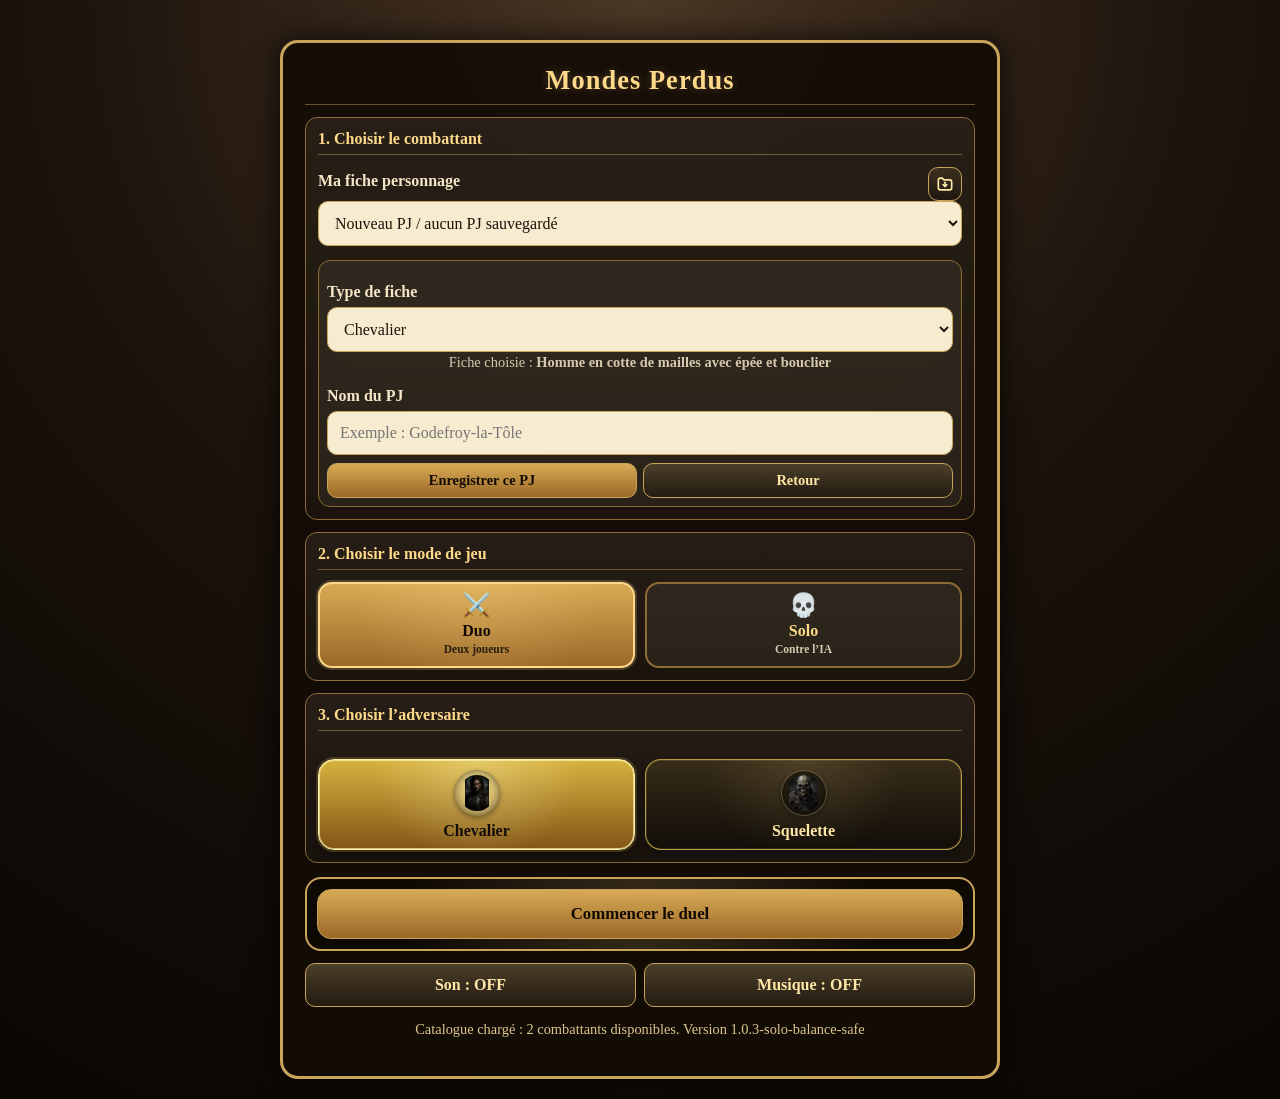
==== commit c578bfc9: "Update duel.html" ====
--- a/duel.html
+++ b/duel.html
@@ -601,6 +601,6 @@
   </main>
 
   <script src="js/manual.js?v=3"></script>
-  <script src="app.js?v=102"></script>
+  <script src="app.js?v=103"></script>
 </body>
 </html>
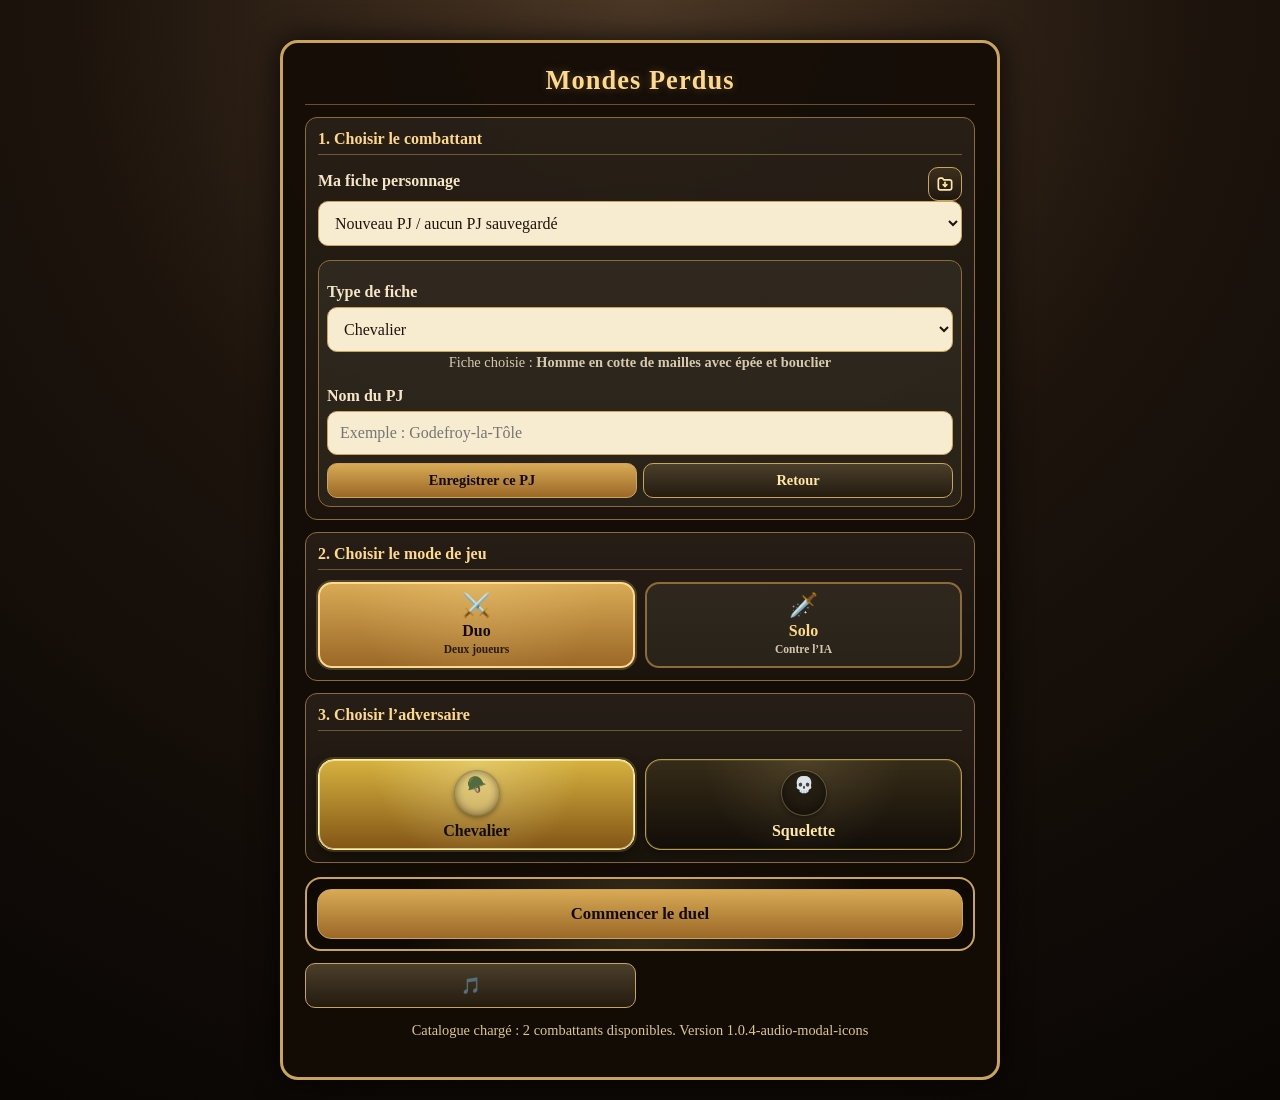
==== commit bbdb0ee9: "Update duel.html" ====
--- a/duel.html
+++ b/duel.html
@@ -6,7 +6,7 @@
 
   <title>Mondes Perdus - Duels</title>
 
-  <link rel="stylesheet" href="style.css?v=140">
+  <link rel="stylesheet" href="style.css?v=141">
 </head>
 
 <body>
@@ -62,6 +62,17 @@
   </button>
 
   <button
+    id="duelAudioSettingsButton"
+    class="hp-mini-button hp-audio-button"
+    type="button"
+    onclick="openAudioSettingsPanel()"
+    title="Son et musique"
+    aria-label="Ouvrir les réglages son et musique"
+  >
+    🎵
+  </button>
+
+  <button
     id="duelRulesButton"
     class="hp-mini-button hp-rules-button"
     type="button"
@@ -89,6 +100,53 @@
     <button type="button" onclick="resetOverlayZoom()">100%</button>
     <button type="button" onclick="changeOverlayZoom(0.25)">+</button>
     <button type="button" onclick="closeImageOverlay()">Fermer</button>
+  </div>
+</div>
+
+
+<!-- Fenêtre réglages audio -->
+<div
+  id="audioSettingsModal"
+  class="audio-settings-modal"
+  style="display:none;"
+  aria-hidden="true"
+>
+  <div class="audio-settings-backdrop" onclick="closeAudioSettingsPanel()"></div>
+
+  <div class="audio-settings-card" role="dialog" aria-modal="true" aria-labelledby="audioSettingsTitle">
+    <h3 id="audioSettingsTitle">Son et musique</h3>
+
+    <p class="audio-settings-note">
+      Active ou coupe les effets sonores et la musique du duel.
+    </p>
+
+    <div class="audio-settings-actions">
+      <button
+        type="button"
+        id="audioToggleButton"
+        class="secondary-button audio-toggle-setting"
+        onclick="toggleAudio()"
+      >
+        Son : OFF
+      </button>
+
+      <button
+        type="button"
+        id="musicToggleButton"
+        class="secondary-button audio-toggle-setting"
+        onclick="toggleMusic()"
+      >
+        Musique : OFF
+      </button>
+    </div>
+
+    <button
+      type="button"
+      class="secondary-button audio-settings-close"
+      onclick="closeAudioSettingsPanel()"
+    >
+      Fermer
+    </button>
   </div>
 </div>
 
@@ -281,7 +339,7 @@
       class="game-mode-button"
       onclick="setGameMode('solo')"
     >
-      <span class="game-mode-icon">💀</span>
+      <span class="game-mode-icon">🗡️</span>
       <strong>Solo</strong>
       <small>Contre l’IA</small>
     </button>
@@ -305,11 +363,7 @@
             class="opponent-choice-button active"
             onclick="setOpponentBook('chevalier')"
           >
-            <img
-              src="images/ui/chevalier.png"
-              alt="Chevalier"
-              class="opponent-choice-image"
-            />
+            <span class="opponent-choice-image opponent-choice-emoji" aria-hidden="true">🪖</span>
             <strong>Chevalier</strong>
           </button>
 
@@ -319,11 +373,7 @@
             class="opponent-choice-button"
             onclick="setOpponentBook('squelette')"
           >
-            <img
-              src="images/ui/squelette.png"
-              alt="Squelette"
-              class="opponent-choice-image"
-            />
+            <span class="opponent-choice-image opponent-choice-emoji" aria-hidden="true">💀</span>
             <strong>Squelette</strong>
           </button>
         </div>
@@ -357,23 +407,16 @@
         <button type="button" onclick="startDuel()">Commencer le duel</button>
       </div>
       
-    <div class="audio-control-row">
+    <div class="audio-control-row audio-control-row-compact">
       <button
         type="button"
-        id="audioToggleButton"
-        class="secondary-button"
-        onclick="toggleAudio()"
+        id="audioSettingsButton"
+        class="secondary-button audio-settings-icon-button"
+        onclick="openAudioSettingsPanel()"
+        title="Son et musique"
+        aria-label="Ouvrir les réglages son et musique"
       >
-        Son : OFF
-      </button>
-    
-      <button
-        type="button"
-        id="musicToggleButton"
-        class="secondary-button"
-        onclick="toggleMusic()"
-      >
-        Musique : OFF
+        🎵
       </button>
     </div>
      
@@ -601,6 +644,6 @@
   </main>
 
   <script src="js/manual.js?v=3"></script>
-  <script src="app.js?v=103"></script>
+  <script src="app.js?v=104"></script>
 </body>
 </html>
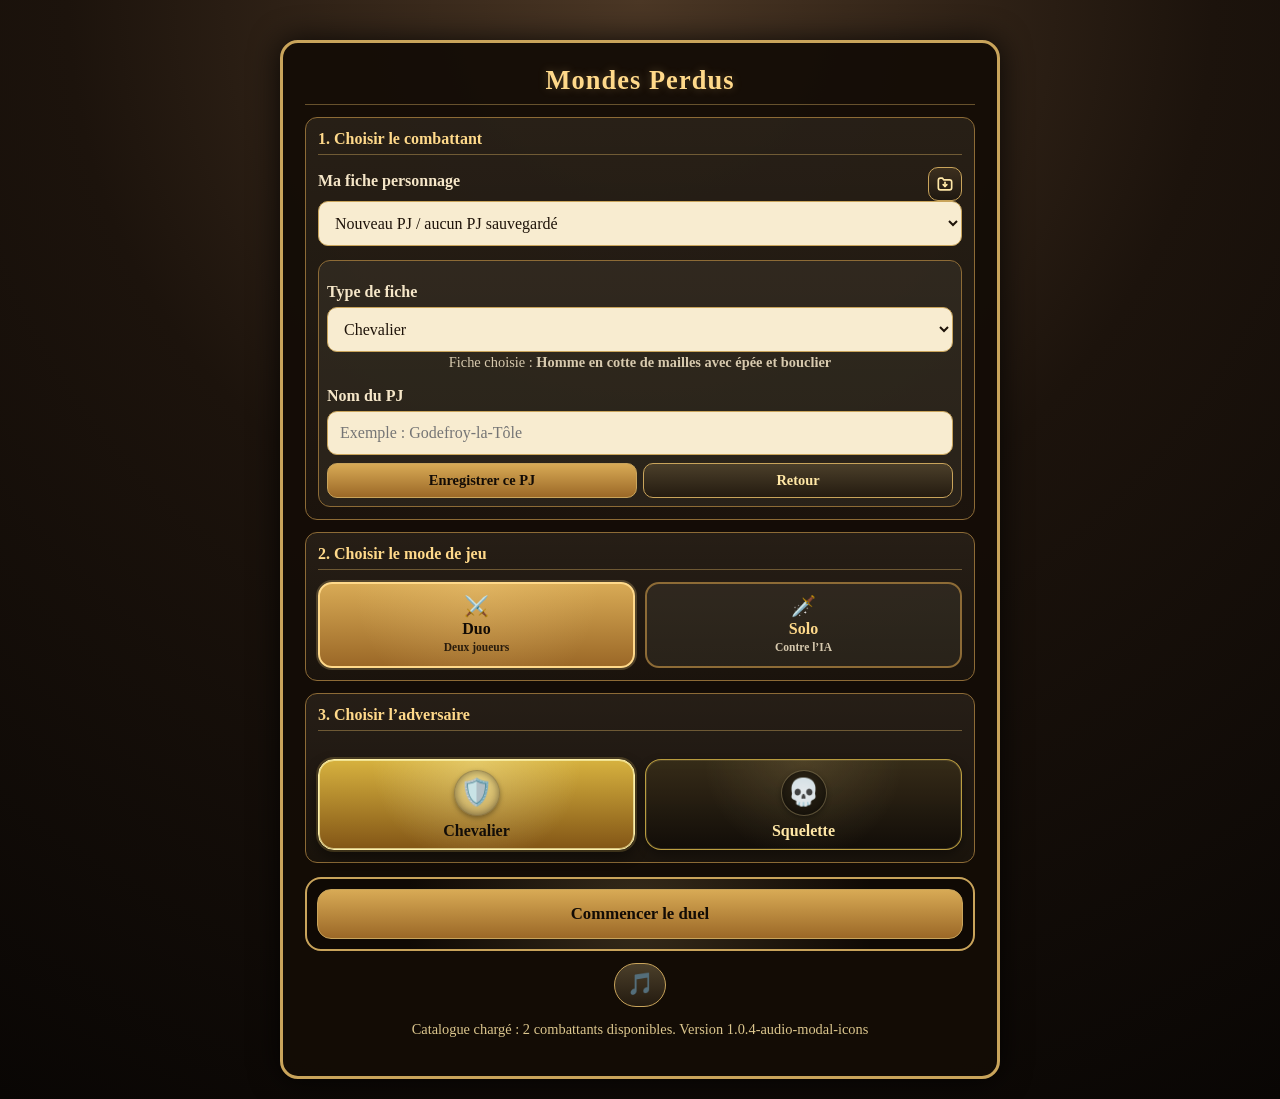
==== commit 272056c2: "Update duel.html" ====
--- a/duel.html
+++ b/duel.html
@@ -363,7 +363,7 @@
             class="opponent-choice-button active"
             onclick="setOpponentBook('chevalier')"
           >
-            <span class="opponent-choice-image opponent-choice-emoji" aria-hidden="true">🪖</span>
+            <span class="opponent-choice-image opponent-choice-emoji" aria-hidden="true">🛡️</span>
             <strong>Chevalier</strong>
           </button>
 
--- a/style.css
+++ b/style.css
@@ -2895,3 +2895,111 @@
     font-size: 0.92rem;
   }
 }
+/* ============================================================
+   ICÔNES ET FENÊTRE AUDIO - v104
+   ============================================================ */
+
+.game-mode-icon {
+  font-size: 1.25rem;
+  line-height: 1;
+}
+
+.opponent-choice-emoji {
+  display: inline-flex;
+  align-items: center;
+  justify-content: center;
+  font-size: 1.65rem;
+  line-height: 1;
+}
+
+.audio-control-row-compact {
+  display: flex;
+  justify-content: center;
+  margin-top: 12px;
+}
+
+.audio-settings-icon-button {
+  width: 52px;
+  min-height: 44px;
+  padding: 8px 10px;
+  border-radius: 999px;
+  font-size: 1.35rem;
+  line-height: 1;
+}
+
+.hp-audio-button {
+  min-width: 42px;
+  font-size: 1.05rem;
+  line-height: 1;
+}
+
+.audio-settings-modal {
+  position: fixed;
+  inset: 0;
+  z-index: 10000;
+  align-items: center;
+  justify-content: center;
+  padding: 14px;
+  box-sizing: border-box;
+}
+
+.audio-settings-backdrop {
+  position: absolute;
+  inset: 0;
+  background: rgba(0, 0, 0, 0.72);
+}
+
+.audio-settings-card {
+  position: relative;
+  width: min(92vw, 360px);
+  padding: 16px;
+  border: 1px solid rgba(213, 180, 72, 0.9);
+  border-radius: 18px;
+  background:
+    radial-gradient(circle at top, rgba(255, 226, 143, 0.14), transparent 56%),
+    linear-gradient(180deg, rgba(45, 36, 20, 0.98), rgba(15, 11, 8, 0.99));
+  color: #ffe7a6;
+  box-shadow:
+    inset 0 0 0 1px rgba(255, 235, 170, 0.1),
+    0 16px 38px rgba(0, 0, 0, 0.62);
+}
+
+.audio-settings-card h3 {
+  margin: 0 0 8px;
+  text-align: center;
+}
+
+.audio-settings-note {
+  margin: 0 0 12px;
+  font-size: 0.9rem;
+  text-align: center;
+  color: rgba(255, 231, 166, 0.82);
+}
+
+.audio-settings-actions {
+  display: grid;
+  grid-template-columns: 1fr;
+  gap: 8px;
+}
+
+.audio-toggle-setting {
+  width: 100%;
+}
+
+.audio-settings-close {
+  width: 100%;
+  margin-top: 10px;
+}
+
+@media (max-width: 420px) {
+  .audio-settings-card {
+    width: min(94vw, 330px);
+    padding: 14px;
+  }
+
+  .audio-settings-icon-button {
+    width: 48px;
+    min-height: 40px;
+    font-size: 1.25rem;
+  }
+}
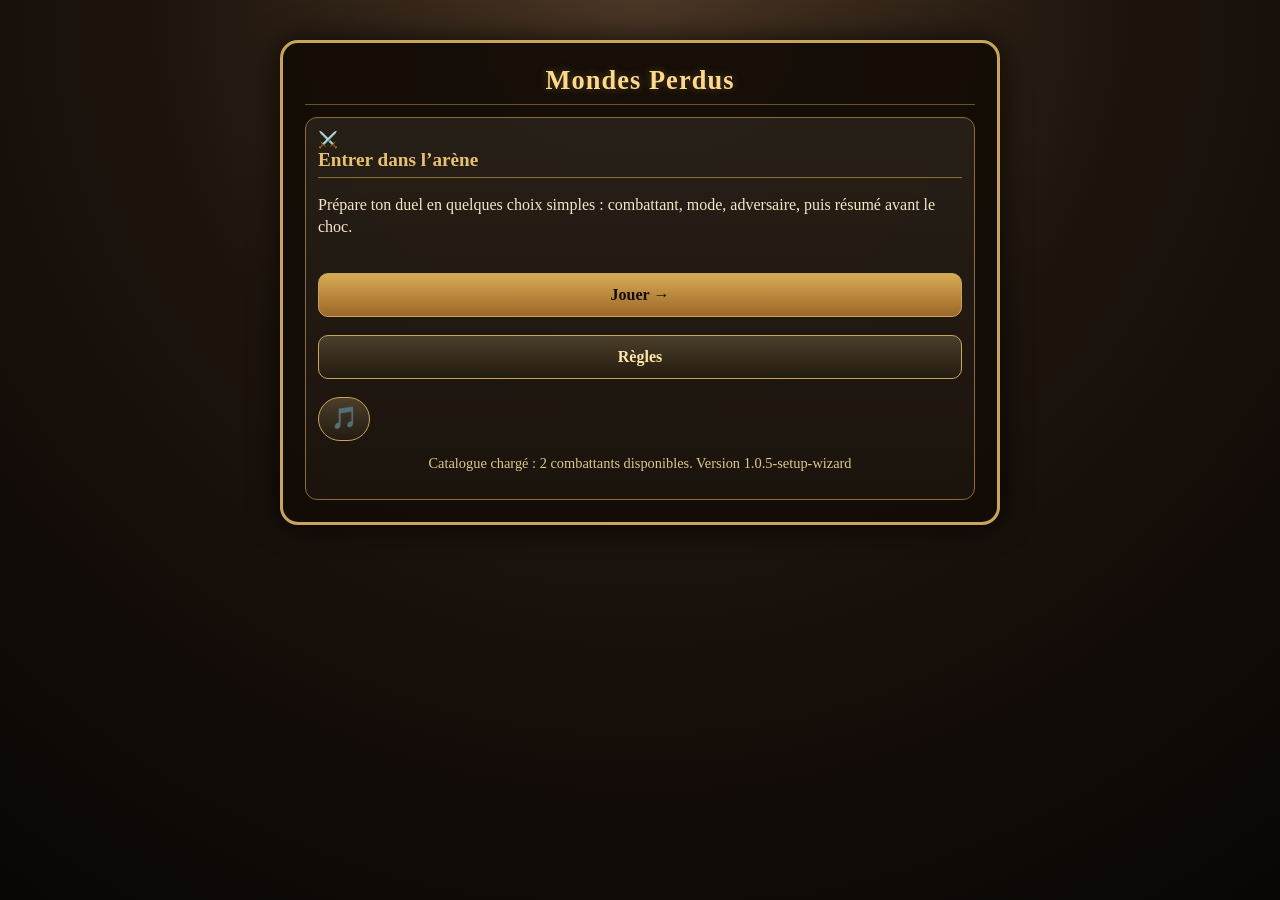
==== commit 0b437c10: "Update duel.html" ====
--- a/duel.html
+++ b/duel.html
@@ -6,7 +6,7 @@
 
   <title>Mondes Perdus - Duels</title>
 
-  <link rel="stylesheet" href="style.css?v=141">
+  <link rel="stylesheet" href="style.css?v=142">
 </head>
 
 <body>
@@ -208,8 +208,62 @@
 
     <!-- Écran de départ -->
     <section id="setupPanel">
-            
-      <div class="home-card">
+<div class="setup-wizard">
+
+<div class="setup-progress" aria-hidden="true">
+
+  <span class="setup-progress-dot active" data-step-dot="0"></span>
+
+  <span class="setup-progress-dot" data-step-dot="1"></span>
+
+  <span class="setup-progress-dot" data-step-dot="2"></span>
+
+  <span class="setup-progress-dot" data-step-dot="3"></span>
+
+  <span class="setup-progress-dot" data-step-dot="4"></span>
+
+</div>
+
+<div class="setup-step setup-step-active" id="setupWelcomeStep" data-step="0">
+  <div class="home-card setup-welcome-card">
+    <div class="setup-welcome-emblem">⚔️</div>
+    <h2>Entrer dans l’arène</h2>
+    <p class="setup-welcome-text">
+      Prépare ton duel en quelques choix simples : combattant, mode, adversaire, puis résumé avant le choc.
+    </p>
+
+    <div class="setup-welcome-actions">
+      <button type="button" class="primary-button setup-next-main" onclick="nextSetupStep()">
+        Jouer →
+      </button>
+
+      <button type="button" class="secondary-button" onclick="openRulesPage()">
+        Règles
+      </button>
+
+      <button
+        type="button"
+        id="audioSettingsButton"
+        class="secondary-button audio-settings-icon-button"
+        onclick="openAudioSettingsPanel()"
+        title="Son et musique"
+        aria-label="Ouvrir les réglages son et musique"
+      >
+        🎵
+      </button>
+    </div>
+
+    <p id="loadMessage" class="small setup-load-message"></p>
+  </div>
+</div>
+
+<div class="setup-step" id="setupPlayerStep" data-step="1">
+  <div class="setup-step-header">
+    <span>Étape 1</span>
+    <strong>Choisir le combattant</strong>
+  </div>
+
+  <div class="home-card">
         <h3>1. Choisir le combattant</h3>
         
       <div class="character-title-row">
@@ -313,7 +367,21 @@
       </div>
       </div>
 
-     <div class="home-card">
+  <div class="setup-nav-row">
+    <button type="button" class="secondary-button setup-nav-back" onclick="previousSetupStep()">← Retour</button>
+    <button type="button" class="primary-button setup-nav-next" onclick="nextSetupStep()">
+      Suivant →
+    </button>
+  </div>
+</div>
+
+<div class="setup-step" id="setupModeStep" data-step="2">
+  <div class="setup-step-header">
+    <span>Étape 2</span>
+    <strong>Choisir le mode</strong>
+  </div>
+
+  <div class="home-card">
   <h3>2. Choisir le mode de jeu</h3>
 
   <select id="gameMode" class="hidden-game-mode-select">
@@ -346,7 +414,21 @@
   </div>
 </div>
 
-      <div class="home-card">
+  <div class="setup-nav-row">
+    <button type="button" class="secondary-button setup-nav-back" onclick="previousSetupStep()">← Retour</button>
+    <button type="button" class="primary-button setup-nav-next" onclick="nextSetupStep()">
+      Suivant →
+    </button>
+  </div>
+</div>
+
+<div class="setup-step" id="setupOpponentStep" data-step="3">
+  <div class="setup-step-header">
+    <span>Étape 3</span>
+    <strong>Choisir l’adversaire</strong>
+  </div>
+
+  <div class="home-card">
         <h3>3. Choisir l’adversaire</h3>
 
         <select
@@ -394,7 +476,7 @@
         </div>
       </div>
 
-    <div id="soloIntroBlock" class="solo-intro-block" style="display:none;">
+<div id="soloIntroBlock" class="solo-intro-block" style="display:none;">
       <div class="solo-intro-badge">Adversaire solo</div>
     
       <strong id="soloIntroTitle">Un adversaire entre dans l’arène</strong>
@@ -403,25 +485,64 @@
         L’air devient lourd. Quelque chose approche.
       </p>
     </div>
-     <div class="home-start-card">
-        <button type="button" onclick="startDuel()">Commencer le duel</button>
-      </div>
-      
-    <div class="audio-control-row audio-control-row-compact">
-      <button
-        type="button"
-        id="audioSettingsButton"
-        class="secondary-button audio-settings-icon-button"
-        onclick="openAudioSettingsPanel()"
-        title="Son et musique"
-        aria-label="Ouvrir les réglages son et musique"
-      >
-        🎵
-      </button>
+
+  <div class="setup-nav-row">
+    <button type="button" class="secondary-button setup-nav-back" onclick="previousSetupStep()">← Retour</button>
+    <button type="button" class="primary-button setup-nav-next" onclick="nextSetupStep()">
+      Suivant →
+    </button>
+  </div>
+</div>
+
+<div class="setup-step" id="setupSummaryStep" data-step="4">
+  <div class="setup-step-header">
+    <span>Étape 4</span>
+    <strong>Résumé du duel</strong>
+  </div>
+
+  <div class="home-card setup-summary-card">
+    <h3>Avant de croiser le fer</h3>
+
+    <div class="setup-summary-grid">
+      <div>
+        <span>Combattant</span>
+        <strong id="setupSummaryPlayer">-</strong>
+      </div>
+
+      <div>
+        <span>Mode</span>
+        <strong id="setupSummaryMode">-</strong>
+      </div>
+
+      <div>
+        <span>Adversaire</span>
+        <strong id="setupSummaryOpponent">-</strong>
+      </div>
+
+      <div>
+        <span>Difficulté</span>
+        <strong id="setupSummaryDifficulty">-</strong>
+      </div>
     </div>
-     
-      <p id="loadMessage" class="small"></p>
-    </section>
+
+    <div id="setupSummarySoloIntro" class="setup-summary-intro" style="display:none;">
+      <strong id="setupSummarySoloTitle">Un adversaire entre dans l’arène</strong>
+      <p id="setupSummarySoloText">L’air devient lourd. Quelque chose approche.</p>
+    </div>
+
+    <button type="button" class="primary-button setup-start-duel-button" onclick="startDuel()">
+      Commencer le duel →
+    </button>
+  </div>
+
+  <div class="setup-nav-row">
+    <button type="button" class="secondary-button setup-nav-back" onclick="previousSetupStep()">← Retour</button>
+    <button type="button" class="secondary-button" onclick="showSetupStep(0)">Accueil</button>
+  </div>
+</div>
+
+</div>
+</section>
 
     <!-- Écran de duel -->
     <section id="duelPanel" class="panel" style="display:none;">
@@ -644,6 +765,6 @@
   </main>
 
   <script src="js/manual.js?v=3"></script>
-  <script src="app.js?v=104"></script>
+  <script src="app.js?v=105"></script>
 </body>
 </html>
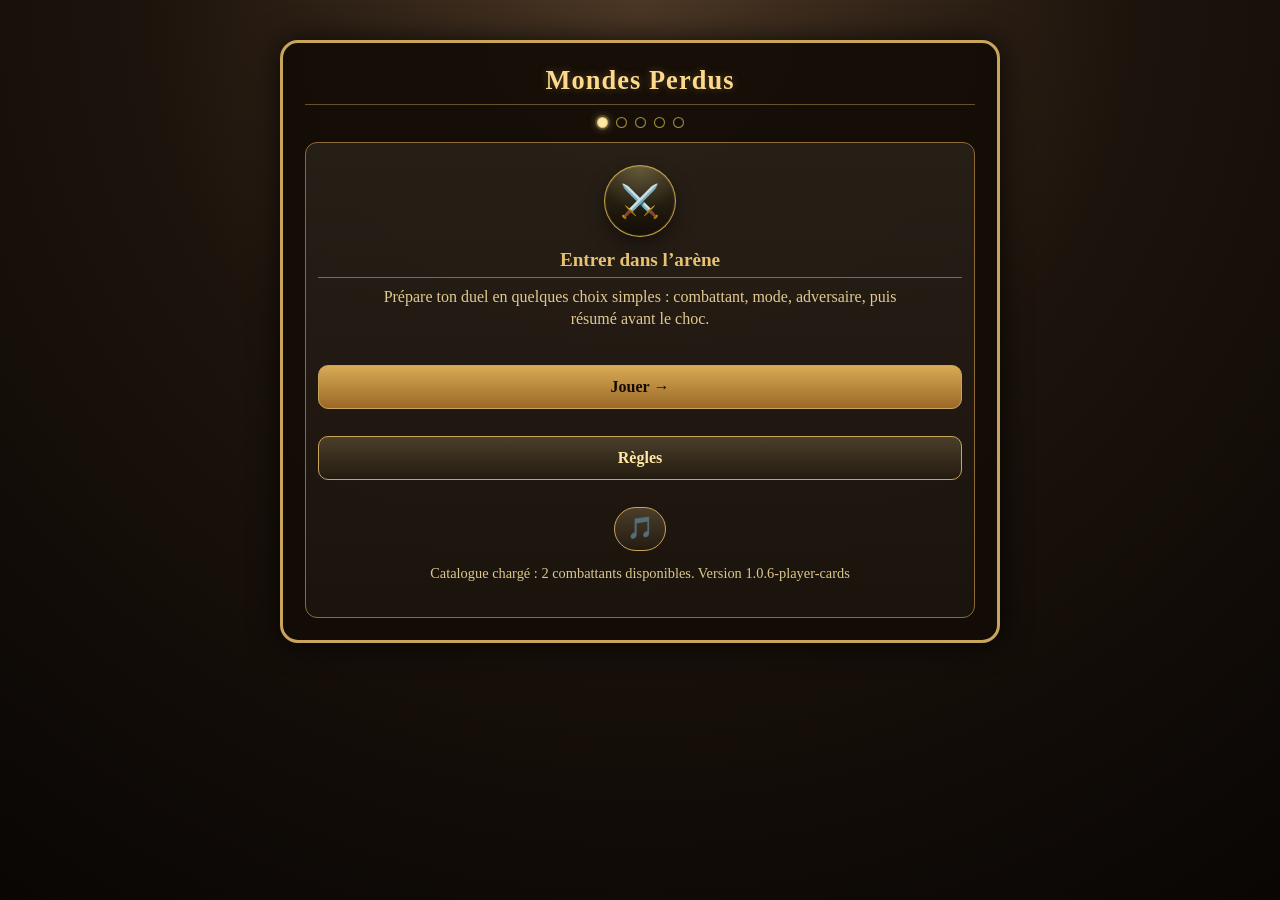
==== commit fc726f5c: "Update duel.html" ====
--- a/duel.html
+++ b/duel.html
@@ -6,7 +6,7 @@
 
   <title>Mondes Perdus - Duels</title>
 
-  <link rel="stylesheet" href="style.css?v=142">
+  <link rel="stylesheet" href="style.css?v=143">
 </head>
 
 <body>
@@ -264,7 +264,7 @@
   </div>
 
   <div class="home-card">
-        <h3>1. Choisir le combattant</h3>
+        <h3>Ton combattant</h3>
         
       <div class="character-title-row">
         <label for="savedCharacterSelect">Ma fiche personnage</label>
@@ -306,9 +306,11 @@
         </div>
       </div>
 
-      <select id="savedCharacterSelect" onchange="loadSavedCharacterFromSelect()">
+      <select id="savedCharacterSelect" class="hidden-character-select" onchange="loadSavedCharacterFromSelect()">
         <option value="">Nouveau PJ / aucun PJ sauvegardé</option>
       </select>
+
+      <div id="characterCardList" class="character-card-list"></div>
 
       <div class="character-buttons character-management-buttons">
         <button
@@ -765,6 +767,6 @@
   </main>
 
   <script src="js/manual.js?v=3"></script>
-  <script src="app.js?v=105"></script>
+  <script src="app.js?v=106"></script>
 </body>
 </html>
--- a/style.css
+++ b/style.css
@@ -3003,3 +3003,232 @@
     font-size: 1.25rem;
   }
 }
+/* ============================================================
+   ASSISTANT DE PRÉPARATION DU DUEL - v105
+   ============================================================ */
+
+#setupPanel {
+  max-width: 760px;
+  margin: 0 auto;
+}
+
+.setup-wizard {
+  width: 100%;
+}
+
+.setup-progress {
+  display: flex;
+  justify-content: center;
+  gap: 8px;
+  margin: 8px 0 14px;
+}
+
+.setup-progress-dot {
+  width: 11px;
+  height: 11px;
+  border-radius: 999px;
+  border: 1px solid rgba(213, 180, 72, 0.75);
+  background: rgba(15, 12, 8, 0.9);
+  box-shadow: inset 0 0 0 1px rgba(255, 231, 166, 0.08);
+}
+
+.setup-progress-dot.active {
+  background: #ffe7a6;
+  box-shadow:
+    0 0 0 2px rgba(255, 231, 166, 0.18),
+    0 0 10px rgba(255, 220, 130, 0.45);
+}
+
+.setup-progress-dot.done {
+  background: rgba(213, 180, 72, 0.85);
+}
+
+.setup-step {
+  display: none;
+  animation: setupStepSlideIn 0.18s ease-out;
+}
+
+.setup-step-active {
+  display: block;
+}
+
+@keyframes setupStepSlideIn {
+  from {
+    opacity: 0;
+    transform: translateX(16px);
+  }
+
+  to {
+    opacity: 1;
+    transform: translateX(0);
+  }
+}
+
+.setup-step-header {
+  display: flex;
+  align-items: center;
+  justify-content: space-between;
+  gap: 8px;
+  margin: 0 0 10px;
+  padding: 9px 12px;
+  border: 1px solid rgba(213, 180, 72, 0.55);
+  border-radius: 14px;
+  background: rgba(20, 16, 10, 0.78);
+  color: #ffe7a6;
+}
+
+.setup-step-header span {
+  font-size: 0.78rem;
+  text-transform: uppercase;
+  letter-spacing: 0.08em;
+  opacity: 0.8;
+}
+
+.setup-step-header strong {
+  text-align: right;
+}
+
+.setup-welcome-card {
+  text-align: center;
+  padding-top: 22px;
+  padding-bottom: 20px;
+}
+
+.setup-welcome-emblem {
+  width: 72px;
+  height: 72px;
+  margin: 0 auto 12px;
+  border-radius: 999px;
+  border: 1px solid rgba(213, 180, 72, 0.9);
+  background:
+    radial-gradient(circle at top, rgba(255, 231, 166, 0.25), transparent 58%),
+    linear-gradient(180deg, rgba(55, 45, 25, 0.95), rgba(18, 13, 8, 0.98));
+  display: flex;
+  align-items: center;
+  justify-content: center;
+  font-size: 2rem;
+  box-shadow:
+    inset 0 0 0 1px rgba(255, 231, 166, 0.12),
+    0 8px 18px rgba(0, 0, 0, 0.42);
+}
+
+.setup-welcome-card h2 {
+  margin: 0 0 8px;
+}
+
+.setup-welcome-text {
+  max-width: 34rem;
+  margin: 0 auto 16px;
+  color: rgba(255, 231, 166, 0.86);
+}
+
+.setup-welcome-actions {
+  display: flex;
+  flex-wrap: wrap;
+  justify-content: center;
+  gap: 9px;
+}
+
+.setup-next-main {
+  min-width: 140px;
+}
+
+.setup-load-message {
+  margin-top: 12px;
+}
+
+.setup-nav-row {
+  display: grid;
+  grid-template-columns: 1fr 1fr;
+  gap: 10px;
+  margin-top: 12px;
+}
+
+.setup-nav-row button {
+  min-height: 42px;
+}
+
+.setup-nav-back {
+  justify-self: stretch;
+}
+
+.setup-nav-next {
+  justify-self: stretch;
+}
+
+.setup-summary-card {
+  text-align: center;
+}
+
+.setup-summary-grid {
+  display: grid;
+  grid-template-columns: 1fr 1fr;
+  gap: 10px;
+  margin: 12px 0;
+}
+
+.setup-summary-grid div {
+  padding: 10px;
+  border-radius: 12px;
+  border: 1px solid rgba(213, 180, 72, 0.38);
+  background: rgba(12, 10, 7, 0.48);
+}
+
+.setup-summary-grid span {
+  display: block;
+  font-size: 0.76rem;
+  opacity: 0.76;
+  margin-bottom: 4px;
+}
+
+.setup-summary-grid strong {
+  display: block;
+  color: #ffe7a6;
+}
+
+.setup-summary-intro {
+  margin: 12px 0;
+  padding: 12px;
+  border-radius: 14px;
+  border: 1px solid rgba(213, 180, 72, 0.42);
+  background: rgba(30, 22, 13, 0.74);
+}
+
+.setup-summary-intro p {
+  margin: 6px 0 0;
+}
+
+.setup-start-duel-button {
+  width: 100%;
+  min-height: 48px;
+  margin-top: 8px;
+}
+
+@media (max-width: 520px) {
+  .setup-step-header {
+    align-items: flex-start;
+    flex-direction: column;
+  }
+
+  .setup-step-header strong {
+    text-align: left;
+  }
+
+  .setup-summary-grid {
+    grid-template-columns: 1fr;
+  }
+
+  .setup-nav-row {
+    grid-template-columns: 1fr 1fr;
+    gap: 8px;
+  }
+
+  .setup-welcome-actions {
+    display: grid;
+    grid-template-columns: 1fr 48px;
+  }
+
+  .setup-welcome-actions .setup-next-main {
+    grid-column: 1 / -1;
+  }
+}
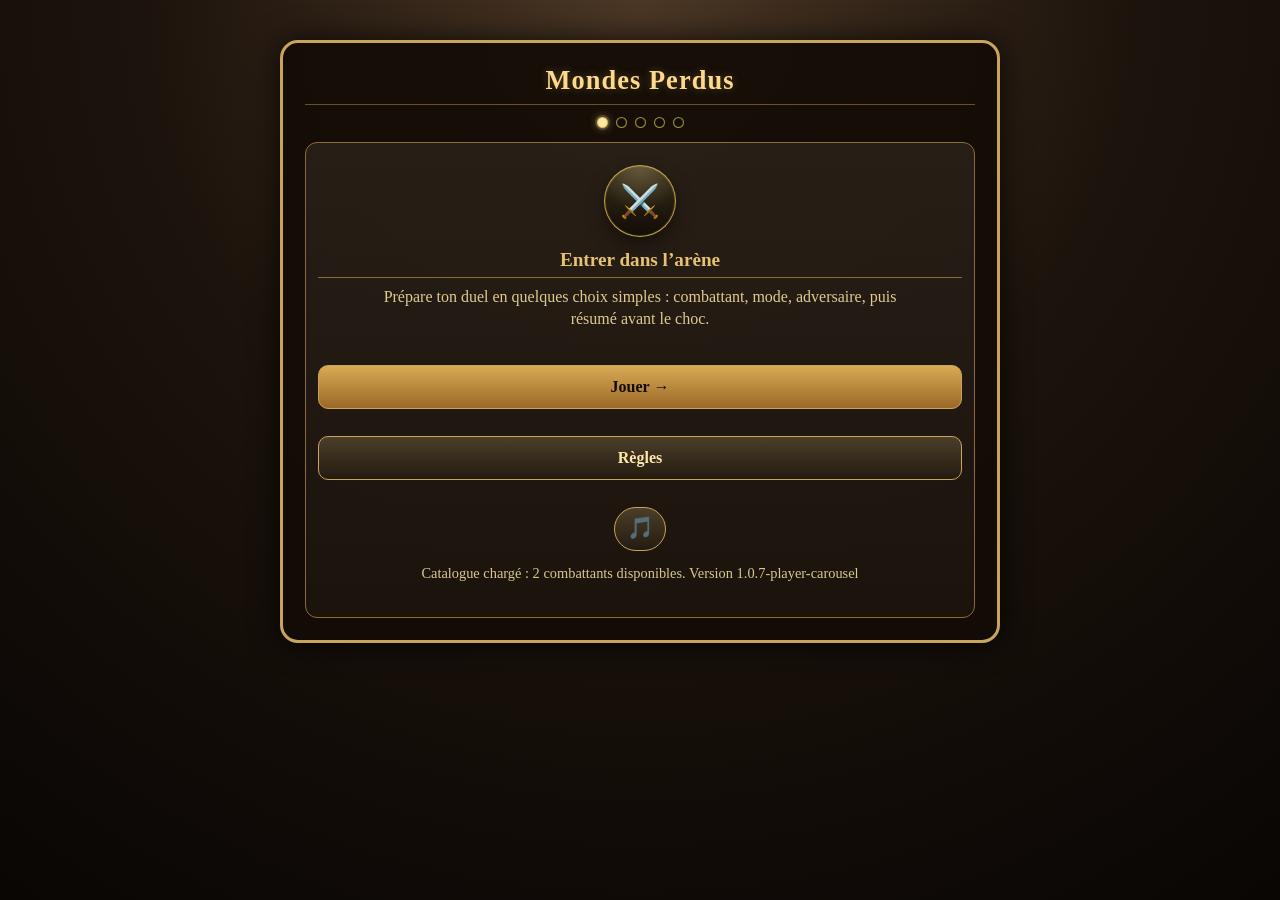
==== commit 2e783385: "Update duel.html" ====
--- a/duel.html
+++ b/duel.html
@@ -6,7 +6,7 @@
 
   <title>Mondes Perdus - Duels</title>
 
-  <link rel="stylesheet" href="style.css?v=143">
+  <link rel="stylesheet" href="style.css?v=144">
 </head>
 
 <body>
@@ -264,11 +264,7 @@
   </div>
 
   <div class="home-card">
-        <h3>Ton combattant</h3>
-        
       <div class="character-title-row">
-        <label for="savedCharacterSelect">Ma fiche personnage</label>
-      
         <div class="character-title-actions">
           <button
             type="button"
@@ -310,7 +306,29 @@
         <option value="">Nouveau PJ / aucun PJ sauvegardé</option>
       </select>
 
-      <div id="characterCardList" class="character-card-list"></div>
+      <div class="character-carousel-shell">
+        <button
+          type="button"
+          class="character-carousel-arrow"
+          onclick="scrollCharacterCarousel(-1)"
+          aria-label="PJ précédent"
+          title="PJ précédent"
+        >
+          ‹
+        </button>
+
+        <div id="characterCardList" class="character-card-list character-card-carousel"></div>
+
+        <button
+          type="button"
+          class="character-carousel-arrow"
+          onclick="scrollCharacterCarousel(1)"
+          aria-label="PJ suivant"
+          title="PJ suivant"
+        >
+          ›
+        </button>
+      </div>
 
       <div class="character-buttons character-management-buttons">
         <button
@@ -767,6 +785,6 @@
   </main>
 
   <script src="js/manual.js?v=3"></script>
-  <script src="app.js?v=106"></script>
+  <script src="app.js?v=107"></script>
 </body>
 </html>
--- a/style.css
+++ b/style.css
@@ -3232,3 +3232,158 @@
     grid-column: 1 / -1;
   }
 }
+
+/* ============================================================
+   CARTES DE CHOIX PJ - v106
+   ============================================================ */
+
+.hidden-character-select {
+  position: absolute !important;
+  left: -9999px !important;
+  width: 1px !important;
+  height: 1px !important;
+  opacity: 0 !important;
+  pointer-events: none !important;
+}
+
+.character-card-list {
+  display: grid;
+  gap: 10px;
+  margin: 10px 0 12px;
+}
+
+.character-pick-card {
+  width: 100%;
+  padding: 11px;
+  border: 1px solid rgba(213, 180, 72, 0.48);
+  border-radius: 16px;
+  background:
+    radial-gradient(circle at top left, rgba(255, 231, 166, 0.13), transparent 52%),
+    linear-gradient(180deg, rgba(42, 33, 18, 0.95), rgba(16, 12, 8, 0.98));
+  color: #ffe7a6;
+  font-family: inherit;
+  text-align: left;
+  cursor: pointer;
+  display: grid;
+  grid-template-columns: 48px 1fr;
+  gap: 10px;
+  align-items: center;
+  box-shadow:
+    inset 0 0 0 1px rgba(255, 231, 166, 0.08),
+    0 5px 13px rgba(0, 0, 0, 0.32);
+  transition:
+    transform 0.12s ease,
+    border-color 0.12s ease,
+    filter 0.12s ease,
+    box-shadow 0.12s ease;
+}
+
+.character-pick-card:hover {
+  transform: translateY(-1px);
+  filter: brightness(1.06);
+  border-color: rgba(255, 231, 166, 0.82);
+}
+
+.character-pick-card.active {
+  border-color: #fff1a8;
+  box-shadow:
+    inset 0 0 0 1px rgba(255, 242, 184, 0.38),
+    0 0 0 2px rgba(255, 217, 108, 0.14),
+    0 7px 16px rgba(0, 0, 0, 0.42);
+}
+
+.character-pick-icon {
+  width: 46px;
+  height: 46px;
+  border-radius: 999px;
+  border: 1px solid rgba(255, 231, 166, 0.28);
+  background: rgba(10, 8, 5, 0.44);
+  display: flex;
+  align-items: center;
+  justify-content: center;
+  font-size: 1.55rem;
+  box-shadow: inset 0 0 9px rgba(0, 0, 0, 0.45);
+}
+
+.character-pick-main {
+  min-width: 0;
+}
+
+.character-pick-main strong {
+  display: block;
+  font-size: 1.04rem;
+  line-height: 1.15;
+  overflow: hidden;
+  text-overflow: ellipsis;
+  white-space: nowrap;
+}
+
+.character-pick-main small {
+  display: block;
+  margin-top: 3px;
+  color: rgba(255, 231, 166, 0.76);
+  font-size: 0.82rem;
+}
+
+.character-pick-stats {
+  grid-column: 1 / -1;
+  display: grid;
+  grid-template-columns: repeat(3, 1fr);
+  gap: 6px;
+}
+
+.character-pick-stats em {
+  padding: 6px 7px;
+  border-radius: 999px;
+  background: rgba(255, 231, 166, 0.08);
+  border: 1px solid rgba(255, 231, 166, 0.12);
+  font-style: normal;
+  text-align: center;
+  font-size: 0.78rem;
+  color: rgba(255, 231, 166, 0.9);
+}
+
+.character-empty-card {
+  padding: 16px;
+  border: 1px dashed rgba(213, 180, 72, 0.55);
+  border-radius: 16px;
+  background: rgba(18, 14, 9, 0.72);
+  color: #ffe7a6;
+  text-align: center;
+}
+
+.character-empty-icon {
+  display: block;
+  font-size: 1.65rem;
+  margin-bottom: 6px;
+}
+
+.character-empty-card p {
+  margin: 6px 0 0;
+  color: rgba(255, 231, 166, 0.78);
+}
+
+.character-creation-fields {
+  margin-top: 10px;
+  padding: 12px;
+  border: 1px solid rgba(213, 180, 72, 0.28);
+  border-radius: 16px;
+  background: rgba(12, 10, 7, 0.38);
+}
+
+@media (max-width: 520px) {
+  .character-pick-card {
+    grid-template-columns: 42px 1fr;
+    padding: 10px;
+  }
+
+  .character-pick-icon {
+    width: 40px;
+    height: 40px;
+    font-size: 1.35rem;
+  }
+
+  .character-pick-stats {
+    grid-template-columns: 1fr;
+  }
+}
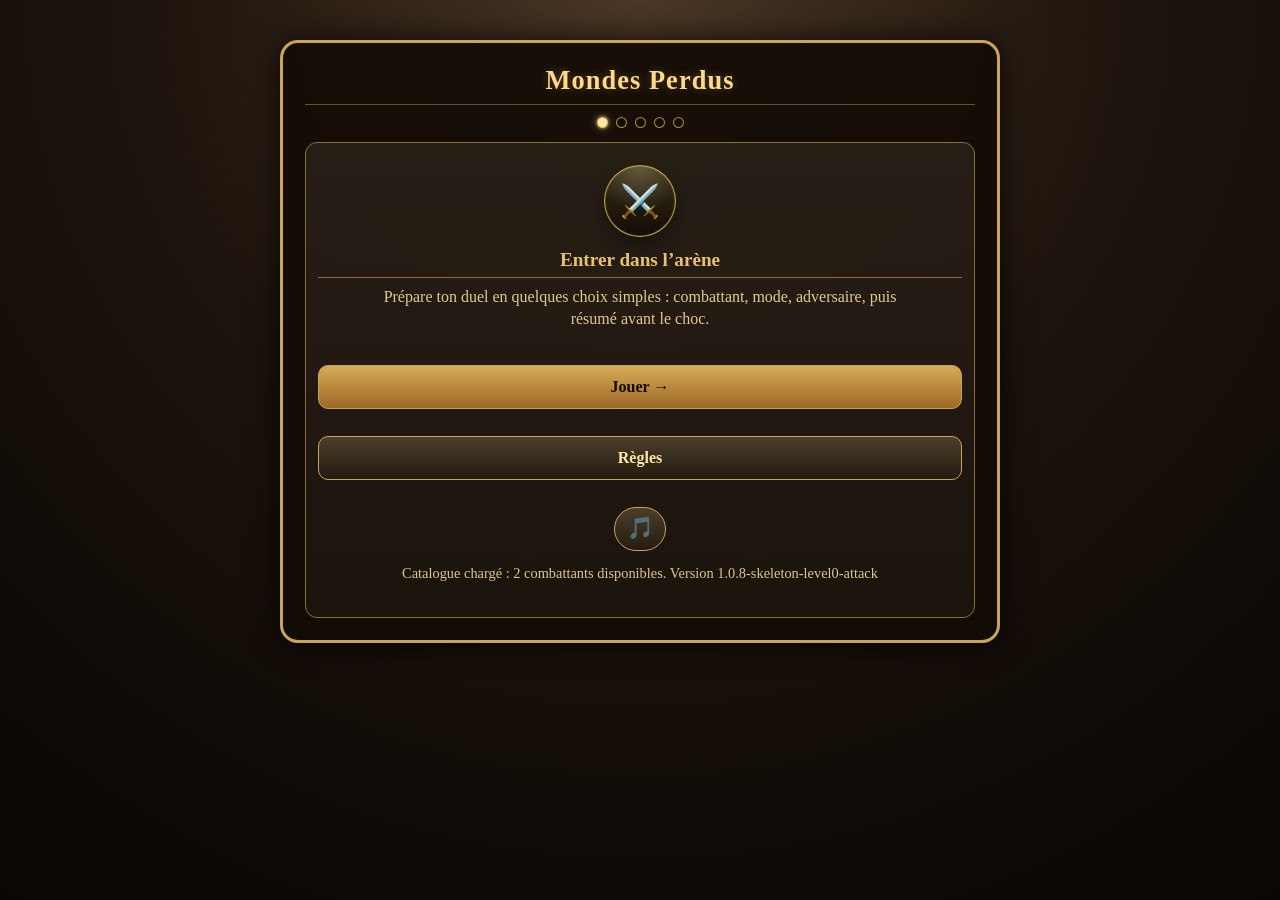
==== commit 6d78d562: "Update duel.html" ====
--- a/duel.html
+++ b/duel.html
@@ -785,6 +785,6 @@
   </main>
 
   <script src="js/manual.js?v=3"></script>
-  <script src="app.js?v=107"></script>
+  <script src="app.js?v=108"></script>
 </body>
 </html>
--- a/style.css
+++ b/style.css
@@ -3387,3 +3387,136 @@
     grid-template-columns: 1fr;
   }
 }
+
+/* ============================================================
+   CARROUSEL DE CHOIX PJ - v107
+   ============================================================ */
+
+#setupPlayerStep .home-card > h3 {
+  display: none;
+}
+
+#setupPlayerStep .character-title-row {
+  justify-content: flex-end;
+  margin-bottom: 8px;
+}
+
+#setupPlayerStep .character-title-row > label {
+  display: none;
+}
+
+.character-carousel-shell {
+  display: grid;
+  grid-template-columns: 38px minmax(0, 1fr) 38px;
+  align-items: center;
+  gap: 8px;
+  margin: 8px 0 12px;
+}
+
+.character-carousel-arrow {
+  width: 38px;
+  min-height: 82px;
+  border: 1px solid rgba(213, 180, 72, 0.58);
+  border-radius: 14px;
+  background:
+    radial-gradient(circle at top, rgba(255, 231, 166, 0.14), transparent 55%),
+    linear-gradient(180deg, rgba(45, 36, 20, 0.96), rgba(15, 11, 8, 0.98));
+  color: #ffe7a6;
+  font-size: 1.8rem;
+  line-height: 1;
+  cursor: pointer;
+  box-shadow:
+    inset 0 0 0 1px rgba(255, 231, 166, 0.08),
+    0 4px 10px rgba(0, 0, 0, 0.35);
+}
+
+.character-carousel-arrow:hover {
+  filter: brightness(1.08);
+  border-color: rgba(255, 231, 166, 0.9);
+}
+
+.character-card-carousel {
+  display: flex;
+  gap: 12px;
+  overflow-x: auto;
+  overflow-y: hidden;
+  scroll-snap-type: x mandatory;
+  scroll-behavior: smooth;
+  padding: 6px 2px 12px;
+  margin: 0;
+  -webkit-overflow-scrolling: touch;
+}
+
+.character-card-carousel::-webkit-scrollbar {
+  height: 8px;
+}
+
+.character-card-carousel::-webkit-scrollbar-track {
+  background: rgba(10, 8, 5, 0.55);
+  border-radius: 999px;
+}
+
+.character-card-carousel::-webkit-scrollbar-thumb {
+  background: rgba(213, 180, 72, 0.75);
+  border-radius: 999px;
+}
+
+.character-card-carousel .character-pick-card {
+  flex: 0 0 min(78vw, 360px);
+  min-height: 188px;
+  scroll-snap-align: center;
+  grid-template-columns: 1fr;
+  justify-items: center;
+  text-align: center;
+  padding: 16px 14px;
+}
+
+.character-card-carousel .character-pick-icon {
+  width: 62px;
+  height: 62px;
+  font-size: 2rem;
+}
+
+.character-card-carousel .character-pick-main strong {
+  font-size: 1.18rem;
+  white-space: normal;
+}
+
+.character-card-carousel .character-pick-main small {
+  font-size: 0.86rem;
+}
+
+.character-card-carousel .character-pick-stats {
+  width: 100%;
+  grid-template-columns: repeat(3, 1fr);
+}
+
+.character-card-carousel .character-empty-card {
+  flex: 0 0 min(78vw, 360px);
+  scroll-snap-align: center;
+}
+
+@media (max-width: 520px) {
+  .character-carousel-shell {
+    grid-template-columns: 32px minmax(0, 1fr) 32px;
+    gap: 6px;
+  }
+
+  .character-carousel-arrow {
+    width: 32px;
+    min-height: 74px;
+    font-size: 1.5rem;
+    border-radius: 12px;
+  }
+
+  .character-card-carousel .character-pick-card {
+    flex-basis: min(76vw, 310px);
+    min-height: 178px;
+    padding: 14px 12px;
+  }
+
+  .character-card-carousel .character-pick-stats {
+    grid-template-columns: 1fr;
+  }
+}
+
